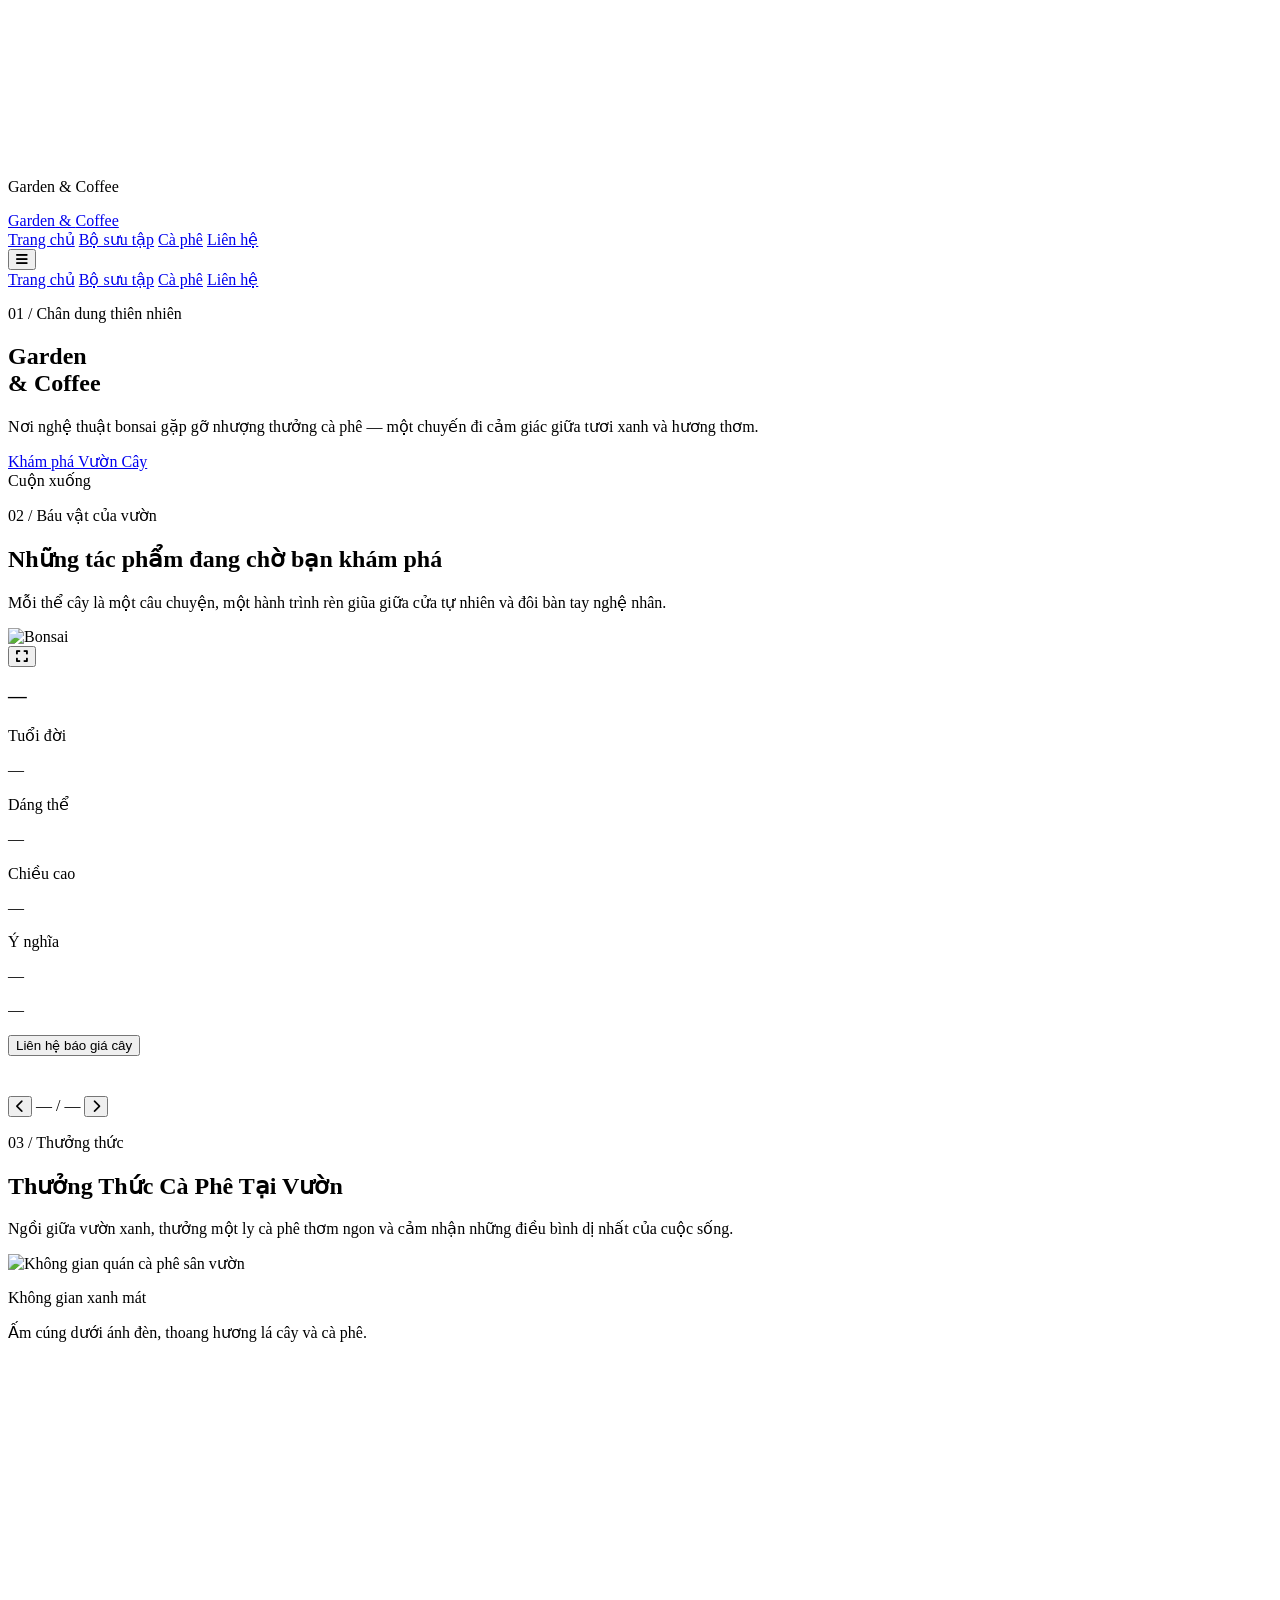
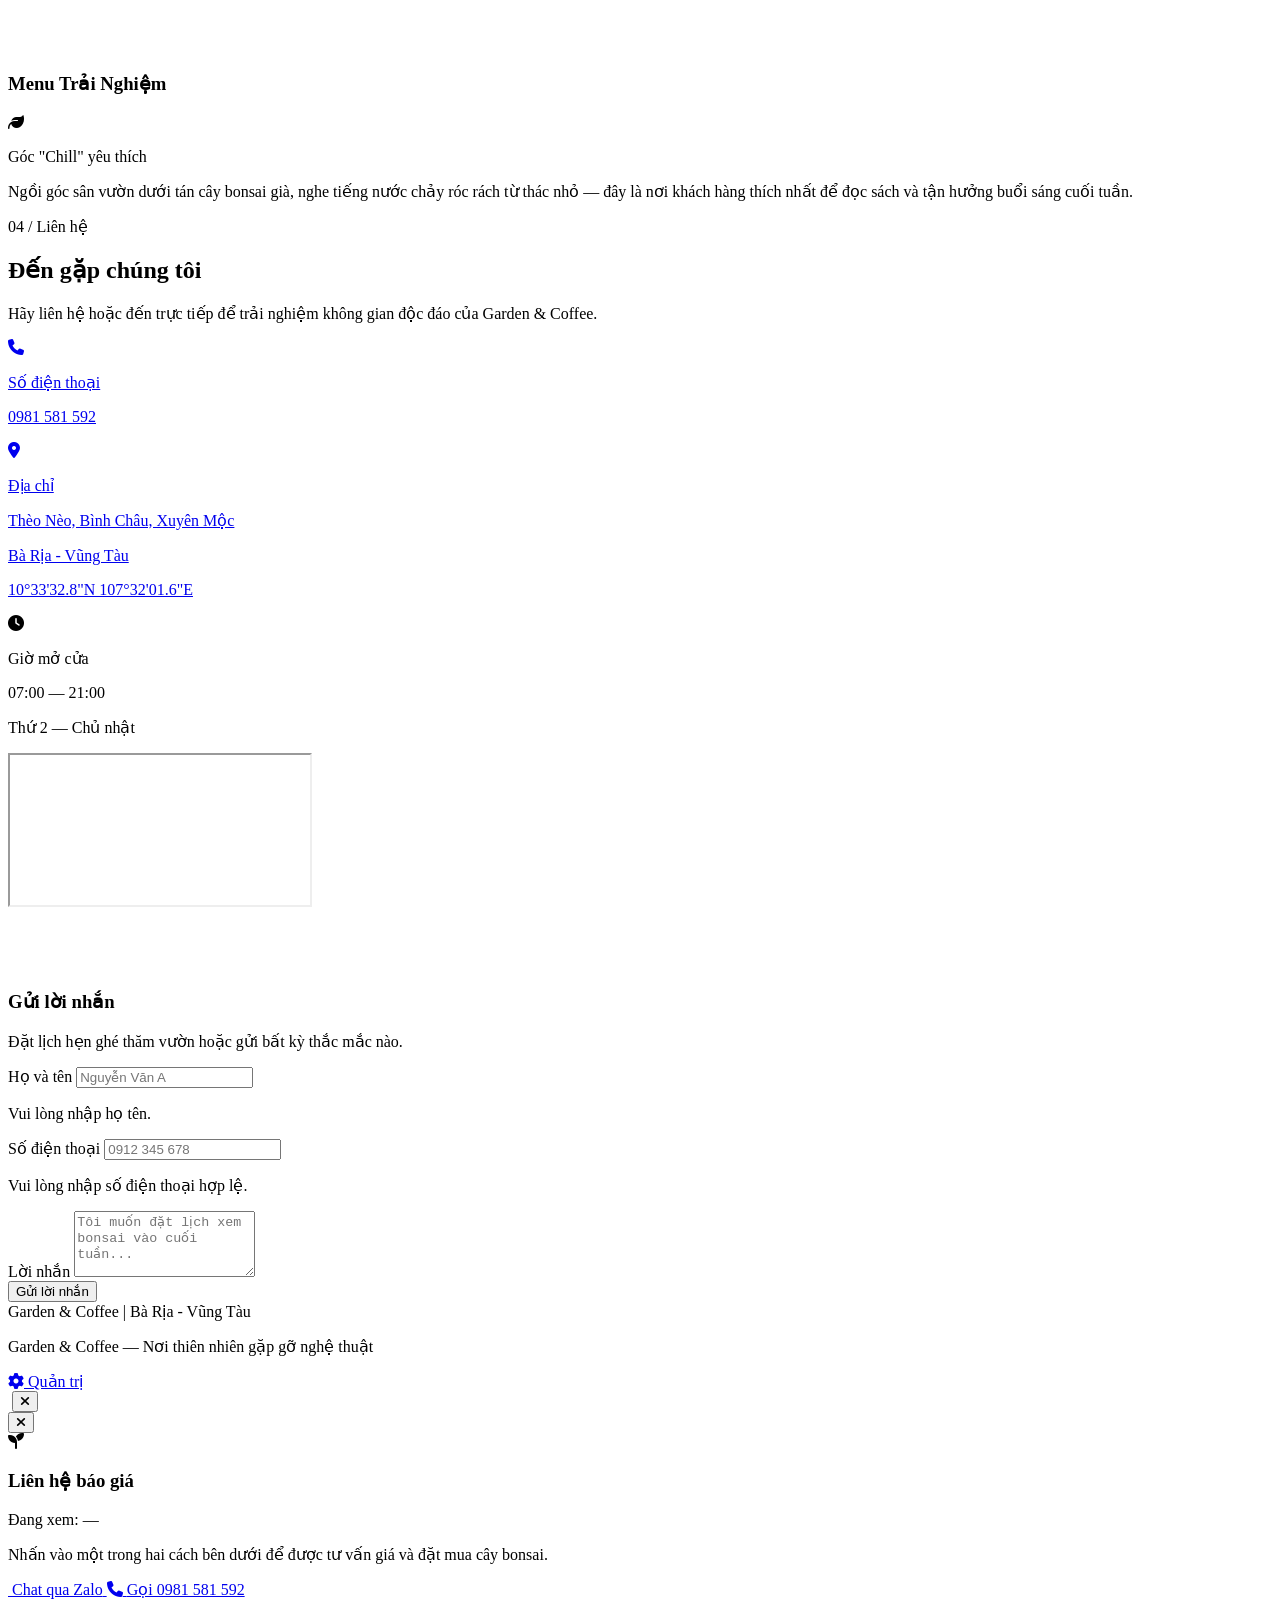
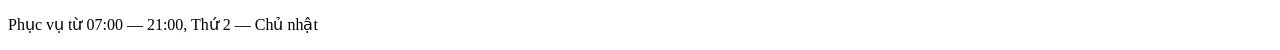
==== index.html @ 9607be50 "Add files via upload" ====
<!DOCTYPE html>
<html lang="vi">
<head>
  <meta charset="UTF-8">
  <meta name="viewport" content="width=device-width, initial-scale=1.0">
  <title>Garden & Coffee — Bonsai & Cafe</title>
  <link rel="icon" href="data:image/svg+xml,<svg xmlns='http://www.w3.org/2000/svg' viewBox='0 0 100 100'><text y='.9em' font-size='90'>⚙️</text></svg>">
  <script src="https://cdn.tailwindcss.com"></script>
  <script>
    tailwind.config = {
      theme: {
        extend: {
          colors: {
            'g-bg': '#0D1117', 'g-dark': '#0A0D14',
            'neon': '#4AF626', 'gold': '#C5A880', 'gold-b': '#FFD700',
          },
          fontFamily: {
            serif: ['Playfair Display', 'serif'],
            sans: ['DM Sans', 'sans-serif'],
          }
        }
      }
    }
  </script>
  <link href="https://fonts.googleapis.com/css2?family=Playfair+Display:ital,wght@0,400;0,700;0,900;1,400&family=DM+Sans:opsz,wght@9..40,300;9..40,400;9..40,500;9..40,700&display=swap" rel="stylesheet">
  <link rel="stylesheet" href="https://cdnjs.cloudflare.com/ajax/libs/font-awesome/6.5.1/css/all.min.css">
  <script src="https://cdnjs.cloudflare.com/ajax/libs/gsap/3.12.5/gsap.min.js"></script>
  <script src="https://cdnjs.cloudflare.com/ajax/libs/gsap/3.12.5/ScrollTrigger.min.js"></script>
  <svg style="position:absolute;width:0;height:0;pointer-events:none">
    <defs>
      <filter id="liquid-filter">
        <feTurbulence id="liquid-turb" type="fractalNoise" baseFrequency="0.015" numOctaves="3" result="noise" seed="2"/>
        <feDisplacementMap in="SourceGraphic" in2="noise" scale="0" id="liquid-displace"/>
      </filter>
    </defs>
  </svg>
  <link rel="stylesheet" href="css/style.css">
</head>
<body>

  <!-- Video Background -->
  <video id="bg-video" autoplay muted loop playsinline preload="auto">
    <source src="background.mp4" type="video/mp4">
  </video>

  <div id="loader">
    <div class="loader-ring"></div>
    <p class="text-gold font-serif text-lg tracking-wider">Garden & Coffee</p>
  </div>

  <!-- NAVIGATION -->
  <nav class="nav-blur fixed top-0 left-0 w-full z-50 bg-g-bg/70 border-b border-white/5" role="navigation" aria-label="Thanh điều hướng chính">
    <div class="max-w-7xl mx-auto px-6 h-16 flex items-center justify-between">
      <a href="#hero" class="font-serif text-xl font-bold tracking-wide">
        <span class="text-neon">Garden</span><span class="text-gold"> & </span><span class="text-white">Coffee</span>
      </a>
      <div class="hidden md:flex items-center gap-8 text-sm font-light tracking-wider uppercase">
        <a href="#hero" class="nav-link text-white/70 hover:text-neon transition-colors" data-section="0">Trang chủ</a>
        <a href="#collection" class="nav-link text-white/70 hover:text-neon transition-colors" data-section="1">Bộ sưu tập</a>
        <a href="#coffee" class="nav-link text-white/70 hover:text-neon transition-colors" data-section="2">Cà phê</a>
        <a href="#contact" class="nav-link text-white/70 hover:text-neon transition-colors" data-section="3">Liên hệ</a>
      </div>
      <button id="mobile-menu-btn" class="md:hidden text-white/70 hover:text-neon transition-colors" aria-label="Menu">
        <i class="fas fa-bars text-xl"></i>
      </button>
    </div>
    <div id="mobile-menu" class="hidden md:hidden border-t border-white/5 bg-g-bg/95 nav-blur">
      <div class="flex flex-col px-6 py-4 gap-4 text-sm uppercase tracking-wider">
        <a href="#hero" class="text-white/70 hover:text-neon transition-colors mobile-link" data-section="0">Trang chủ</a>
        <a href="#collection" class="text-white/70 hover:text-neon transition-colors mobile-link" data-section="1">Bộ sưu tập</a>
        <a href="#coffee" class="text-white/70 hover:text-neon transition-colors mobile-link" data-section="2">Cà phê</a>
        <a href="#contact" class="text-white/70 hover:text-neon transition-colors mobile-link" data-section="3">Liên hệ</a>
      </div>
    </div>
  </nav>

  <div class="section-wrapper">

    <!-- HERO -->
    <section id="hero" class="min-h-screen flex items-center relative" data-shape="0">
      <div class="max-w-7xl mx-auto px-6 w-full grid md:grid-cols-2 gap-8 items-center pt-20">
        <div>
          <p class="fade-up text-gold text-sm tracking-[0.3em] uppercase mb-4 font-light">01 / Chân dung thiên nhiên</p>
          <h1 id="hero-title" class="fade-up font-serif text-5xl md:text-7xl font-black leading-tight mb-6">
            Garden<br><span class="text-gold">&</span> Coffee
          </h1>
          <p id="hero-desc" class="fade-up text-white/60 text-lg md:text-xl font-light leading-relaxed mb-8 max-w-md">
            Nơi nghệ thuật bonsai gặp gỡ nhượng thưởng cà phê — một chuyến đi cảm giác giữa tươi xanh và hương thơm.
          </p>
          <a href="#collection" class="fade-up cta-glow inline-block bg-transparent border border-neon text-neon px-8 py-4 rounded-full font-medium tracking-wider text-sm hover:bg-neon hover:text-black transition-all duration-400">
            Khám phá Vườn Cây
          </a>
        </div>
        <div class="hidden md:flex items-center justify-center"><div class="w-80 h-80"></div></div>
      </div>
      <div class="absolute bottom-8 left-1/2 -translate-x-1/2 flex flex-col items-center gap-2 text-white/30 text-xs tracking-widest uppercase">
        <span>Cuộn xuống</span>
        <div class="w-px h-8 bg-gradient-to-b from-white/30 to-transparent animate-pulse"></div>
      </div>
    </section>

        <!-- COLLECTION -->
    <section id="collection" class="py-20 relative" data-shape="1">
      <div class="max-w-7xl mx-auto px-6">
        <div class="mb-10">
          <p class="fade-up text-gold text-sm tracking-[0.3em] uppercase mb-2 font-light">02 / Báu vật của vườn</p>
          <h2 class="fade-up font-serif text-3xl md:text-4xl font-bold mb-2">Những tác phẩm đang chờ bạn khám phá</h2>
          <p class="fade-up text-white/40 text-base font-light max-w-xl">Mỗi thể cây là một câu chuyện, một hành trình rèn giũa giữa cửa tự nhiên và đôi bàn tay nghệ nhân.</p>
        </div>

        <div class="collection-split flex gap-6" style="height:clamp(340px,52vh,520px);">
          <div class="w-2/3 relative rounded-2xl overflow-hidden bg-white/5">
            <img id="main-bonsai-img" src="" alt="Bonsai" class="w-full h-full object-contain transition-all duration-500" loading="lazy">
            <div class="absolute top-3 right-3 flex gap-2">
              <button id="btn-lightbox" class="w-9 h-9 rounded-full bg-black/50 nav-blur flex items-center justify-center text-white/60 hover:text-neon transition-colors text-sm" aria-label="Phóng to"><i class="fas fa-expand"></i></button>
            </div>
            <div class="absolute inset-0 bg-gradient-to-t from-g-bg/80 via-transparent to-transparent pointer-events-none"></div>
          </div>
          <div id="bonsai-info" class="w-1/3 flex flex-col justify-center">
            <h3 id="bonsai-name" class="font-serif text-2xl md:text-3xl font-bold mb-4 leading-tight">—</h3>
            <div class="grid grid-cols-2 gap-2.5 mb-4">
              <div class="bg-white/5 rounded-lg p-3 border border-white/5">
                <p class="text-gold text-[10px] uppercase tracking-wider mb-0.5">Tuổi đời</p>
                <p id="bonsai-age" class="text-white text-sm font-medium">—</p>
              </div>
              <div class="bg-white/5 rounded-lg p-3 border border-white/5">
                <p class="text-gold text-[10px] uppercase tracking-wider mb-0.5">Dáng thể</p>
                <p id="bonsai-style" class="text-white text-sm font-medium">—</p>
              </div>
              <div class="bg-white/5 rounded-lg p-3 border border-white/5">
                <p class="text-gold text-[10px] uppercase tracking-wider mb-0.5">Chiều cao</p>
                <p id="bonsai-height" class="text-white text-sm font-medium">—</p>
              </div>
              <div class="bg-white/5 rounded-lg p-3 border border-white/5">
                <p class="text-gold text-[10px] uppercase tracking-wider mb-0.5">Ý nghĩa</p>
                <p id="bonsai-meaning" class="text-white text-sm font-medium">—</p>
              </div>
            </div>
            <p id="bonsai-desc" class="text-white/40 text-sm font-light leading-relaxed mb-5 line-clamp-3" style="display:-webkit-box;-webkit-line-clamp:3;-webkit-box-orient:vertical;overflow:hidden;">—</p>
            <button id="btn-ask-price" class="cta-glow bg-transparent border border-neon text-neon px-5 py-3 rounded-full font-medium tracking-wider text-xs hover:bg-neon hover:text-black transition-all duration-400">Liên hệ báo giá cây</button>
          </div>
        </div>

        <div class="mt-5 flex items-center gap-4">
          <div class="flex items-center gap-3 overflow-x-auto flex-1 pb-1" id="thumbnail-bar"></div>
          <div class="flex items-center gap-4 flex-shrink-0">
            <button id="prev-slide" class="w-8 h-8 rounded-full border border-white/10 flex items-center justify-center text-white/40 hover:text-neon hover:border-neon transition-all text-xs" aria-label="Trước"><i class="fas fa-chevron-left"></i></button>
            <span id="slide-counter" class="text-white/30 text-xs tracking-widest font-light min-w-[52px] text-center">— / —</span>
            <button id="next-slide" class="w-8 h-8 rounded-full border border-white/10 flex items-center justify-center text-white/40 hover:text-neon hover:border-neon transition-all text-xs" aria-label="Sau"><i class="fas fa-chevron-right"></i></button>
          </div>
        </div>
      </div>
    </section>

    <!-- COFFEE -->
    <section id="coffee" class="min-h-screen py-24 relative" data-shape="2">
      <div class="max-w-7xl mx-auto px-6">
        <div class="mb-16">
          <p class="fade-up text-gold text-sm tracking-[0.3em] uppercase mb-3 font-light">03 / Thưởng thức</p>
          <h2 class="fade-up font-serif text-4xl md:text-5xl font-bold mb-4">Thưởng Thức Cà Phê Tại Vườn</h2>
          <p class="fade-up text-white/50 text-lg font-light max-w-2xl">Ngồi giữa vườn xanh, thưởng một ly cà phê thơm ngon và cảm nhận những điều bình dị nhất của cuộc sống.</p>
        </div>
        <div class="grid md:grid-cols-2 gap-8">
          <div class="fade-up relative rounded-2xl overflow-hidden" style="min-height:400px;">
            <img src="./img/cf.jpg" alt="Không gian quán cà phê sân vườn" class="w-full h-full object-cover" loading="lazy">
            <div class="absolute inset-0 bg-gradient-to-tr from-g-bg/60 to-transparent"></div>
            <div class="absolute bottom-6 left-6 right-6">
              <p class="font-serif text-2xl font-bold mb-2">Không gian xanh mát</p>
              <p class="text-white/60 text-sm font-light">Ấm cúng dưới ánh đèn, thoang hương lá cây và cà phê.</p>
            </div>
          </div>
          <div class="flex flex-col gap-6">
            <div class="fade-up">
              <h3 class="font-serif text-2xl font-bold mb-4 text-gold">Menu Trải Nghiệm</h3>
              <div id="coffee-menu" class="flex flex-col gap-3"></div>
            </div>
            <div class="fade-up bg-white/5 rounded-2xl p-6 border border-white/5 mt-auto">
              <div class="flex items-start gap-4">
                <div class="w-10 h-10 rounded-full bg-neon/10 flex items-center justify-center flex-shrink-0 mt-1"><i class="fas fa-leaf text-neon text-sm"></i></div>
                <div>
                  <p class="font-medium mb-1">Góc "Chill" yêu thích</p>
                  <p class="text-white/50 text-sm font-light leading-relaxed">Ngồi góc sân vườn dưới tán cây bonsai già, nghe tiếng nước chảy róc rách từ thác nhỏ — đây là nơi khách hàng thích nhất để đọc sách và tận hưởng buổi sáng cuối tuần.</p>
                </div>
              </div>
            </div>
          </div>
        </div>
      </div>
    </section>

    <!-- CONTACT -->
    <section id="contact" class="min-h-screen py-24 relative" data-shape="3">
      <div class="max-w-7xl mx-auto px-6">
        <div class="mb-16">
          <p class="fade-up text-gold text-sm tracking-[0.3em] uppercase mb-3 font-light">04 / Liên hệ</p>
          <h2 class="fade-up font-serif text-4xl md:text-5xl font-bold mb-4">Đến gặp chúng tôi</h2>
          <p class="fade-up text-white/50 text-lg font-light max-w-2xl">Hãy liên hệ hoặc đến trực tiếp để trải nghiệm không gian độc đáo của Garden & Coffee.</p>
        </div>
        <div class="grid md:grid-cols-2 gap-8">
          <div class="fade-up flex flex-col gap-6">
            <a href="tel:0981581592" class="flex items-center gap-4 bg-white/5 rounded-2xl p-6 border border-white/5 hover:border-neon/30 transition-colors group">
              <div class="w-14 h-14 rounded-full bg-neon/10 flex items-center justify-center flex-shrink-0 group-hover:bg-neon/20 transition-colors"><i class="fas fa-phone text-neon"></i></div>
              <div><p class="text-white/50 text-sm mb-1">Số điện thoại</p><p class="text-white text-xl font-medium">0981 581 592</p></div>
            </a>
            <a href="https://maps.google.com/?q=10.5591,107.5338" target="_blank" rel="noopener noreferrer" class="flex items-start gap-4 bg-white/5 rounded-2xl p-6 border border-white/5 hover:border-gold/30 transition-colors group">
              <div class="w-14 h-14 rounded-full bg-gold/10 flex items-center justify-center flex-shrink-0 group-hover:bg-gold/20 transition-colors"><i class="fas fa-map-marker-alt text-gold"></i></div>
              <div>
                <p class="text-white/50 text-sm mb-1">Địa chỉ</p>
                <p class="text-white text-lg font-medium">Thèo Nèo, Bình Châu, Xuyên Mộc</p>
                <p class="text-white/50 text-sm">Bà Rịa - Vũng Tàu</p>
                <p class="text-white/25 text-xs mt-1">10°33'32.8"N 107°32'01.6"E</p>
              </div>
            </a>
            <div class="flex items-center gap-4 bg-white/5 rounded-2xl p-6 border border-white/5">
              <div class="w-14 h-14 rounded-full bg-gold-b/10 flex items-center justify-center flex-shrink-0"><i class="fas fa-clock text-gold-b"></i></div>
              <div><p class="text-white/50 text-sm mb-1">Giờ mở cửa</p><p class="text-white text-lg font-medium">07:00 — 21:00</p><p class="text-white/50 text-sm">Thứ 2 — Chủ nhật</p></div>
            </div>
            <div class="rounded-2xl overflow-hidden border border-white/5 mt-2" style="height:220px;">
              <iframe
                src="https://maps.google.com/maps?q=10.5591,107.5338&t=&z=15&ie=UTF8&iwloc=&output=embed"
                class="w-full h-full map-dark border-0"
                allowfullscreen loading="lazy"
                title="Bản đồ Garden & Coffee">
              </iframe>
            </div>
          </div>
          <div class="fade-up">
            <form id="contact-form" class="bg-white/5 rounded-2xl p-8 border border-white/5 flex flex-col gap-5" novalidate>
              <h3 class="font-serif text-2xl font-bold mb-2">Gửi lời nhắn</h3>
              <p class="text-white/50 text-sm font-light mb-4">Đặt lịch hẹn ghé thăm vườn hoặc gửi bất kỳ thắc mắc nào.</p>
              <div>
                <label for="c-name" class="text-white/50 text-sm mb-2 block">Họ và tên</label>
                <input id="c-name" type="text" required placeholder="Nguyễn Văn A" class="w-full bg-black/30 border border-white/10 rounded-xl px-4 py-3 text-white placeholder-white/20 outline-none focus:border-gold transition-colors">
                <p class="text-red-400 text-xs mt-1 hidden" data-error="c-name">Vui lòng nhập họ tên.</p>
              </div>
              <div>
                <label for="c-phone" class="text-white/50 text-sm mb-2 block">Số điện thoại</label>
                <input id="c-phone" type="tel" required placeholder="0912 345 678" class="w-full bg-black/30 border border-white/10 rounded-xl px-4 py-3 text-white placeholder-white/20 outline-none focus:border-gold transition-colors">
                <p class="text-red-400 text-xs mt-1 hidden" data-error="c-phone">Vui lòng nhập số điện thoại hợp lệ.</p>
              </div>
              <div>
                <label for="c-msg" class="text-white/50 text-sm mb-2 block">Lời nhắn</label>
                <textarea id="c-msg" rows="4" placeholder="Tôi muốn đặt lịch xem bonsai vào cuối tuần..." class="w-full bg-black/30 border border-white/10 rounded-xl px-4 py-3 text-white placeholder-white/20 outline-none focus:border-gold transition-colors resize-none"></textarea>
              </div>
              <button type="submit" class="cta-glow w-full bg-neon text-black py-4 rounded-full font-bold tracking-wider text-sm hover:bg-neon/90 transition-all mt-2">Gửi lời nhắn</button>
            </form>
          </div>
        </div>
      </div>
    </section>

    <!-- FOOTER -->
    <footer class="border-t border-white/5 py-12">
      <div class="max-w-7xl mx-auto px-6 flex flex-col md:flex-row items-center justify-between gap-6">
        <div class="flex items-center gap-3">
          <span class="font-serif text-lg font-bold"><span class="text-neon">Garden</span><span class="text-gold"> & </span>Coffee</span>
          <span class="text-white/20 text-sm">|</span>
          <span class="text-white/30 text-sm font-light">Bà Rịa - Vũng Tàu</span>
        </div>
        <p class="text-white/20 text-xs text-center">Garden & Coffee — Nơi thiên nhiên gặp gỡ nghệ thuật</p>
        <a href="admin.html" class="text-white/15 hover:text-white/40 transition-colors text-xs flex items-center gap-1"><i class="fas fa-cog"></i> <span>Quản trị</span></a>
      </div>
    </footer>
  </div>

  <!-- LIGHTBOX -->
  <div id="lightbox" class="fixed inset-0 z-[100] bg-black/95 hidden items-center justify-center cursor-zoom-out" role="dialog" aria-label="Xem ảnh lớn">
    <img id="lightbox-img" src="" alt="" class="max-w-[90vw] max-h-[90vh] object-contain rounded-lg">
    <button class="absolute top-6 right-6 text-white/50 hover:text-white text-2xl" aria-label="Đóng"><i class="fas fa-times"></i></button>
  </div>

  <!-- MODAL BÁO GIÁ -->
  <div id="price-modal" class="fixed inset-0 z-[100] bg-black/80 hidden items-center justify-center" role="dialog" aria-label="Liên hệ báo giá">
    <div class="bg-g-dark border border-white/10 rounded-2xl p-8 max-w-md w-[90%] relative">
      <button id="close-price-modal" class="absolute top-4 right-4 w-9 h-9 rounded-full bg-white/5 flex items-center justify-center text-white/40 hover:text-white transition-colors" aria-label="Đóng">
        <i class="fas fa-times text-sm"></i>
      </button>
      <div class="text-center mb-6">
        <div class="w-14 h-14 rounded-full bg-neon/10 flex items-center justify-center mx-auto mb-4">
          <i class="fas fa-seedling text-neon text-xl"></i>
        </div>
        <h3 class="font-serif text-xl font-bold mb-2">Liên hệ báo giá</h3>
        <p class="text-white/40 text-sm">Đang xem: <span id="modal-bonsai-name" class="text-gold font-medium">—</span></p>
      </div>
      <p class="text-white/50 text-sm text-center mb-6 leading-relaxed">Nhấn vào một trong hai cách bên dưới để được tư vấn giá và đặt mua cây bonsai.</p>
      <div class="flex flex-col gap-3">
        <a href="https://zalo.me/0981581592" target="_blank" rel="noopener noreferrer" class="flex items-center justify-center gap-3 bg-[#0068FF] hover:bg-[#0058DD] text-white py-4 rounded-xl font-medium text-sm transition-colors">
          <i class="fab fa-zalo text-lg"></i>
          <span>Chat qua Zalo</span>
        </a>
        <a href="tel:0981581592" class="flex items-center justify-center gap-3 bg-neon hover:bg-neon/90 text-black py-4 rounded-xl font-bold text-sm transition-colors">
          <i class="fas fa-phone"></i>
          <span>Gọi 0981 581 592</span>
        </a>
      </div>
      <p class="text-white/20 text-xs text-center mt-5">Phục vụ từ 07:00 — 21:00, Thứ 2 — Chủ nhật</p>
    </div>
  </div>

  <script src="js/data.js"></script>
  <script src="js/app.js"></script>
  <script src="js/video-bg.js"></script>
</body>
</html>
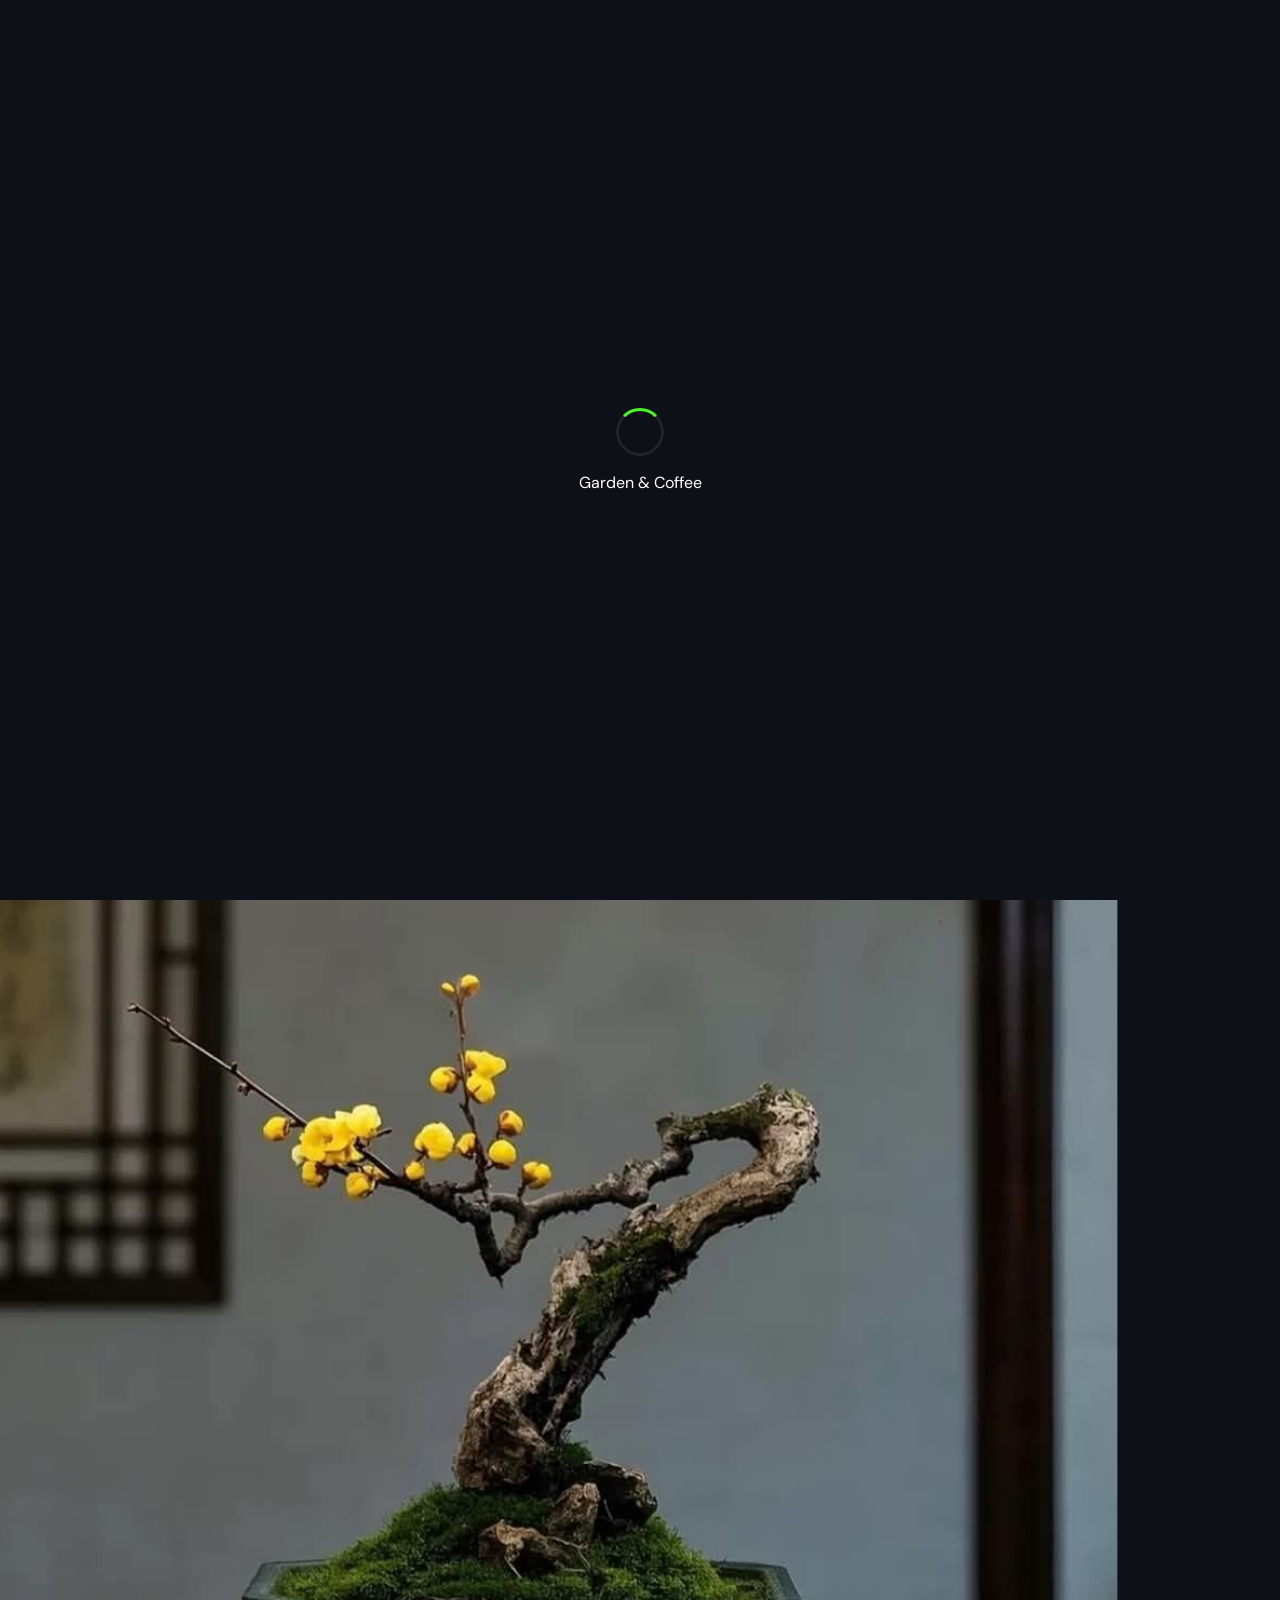
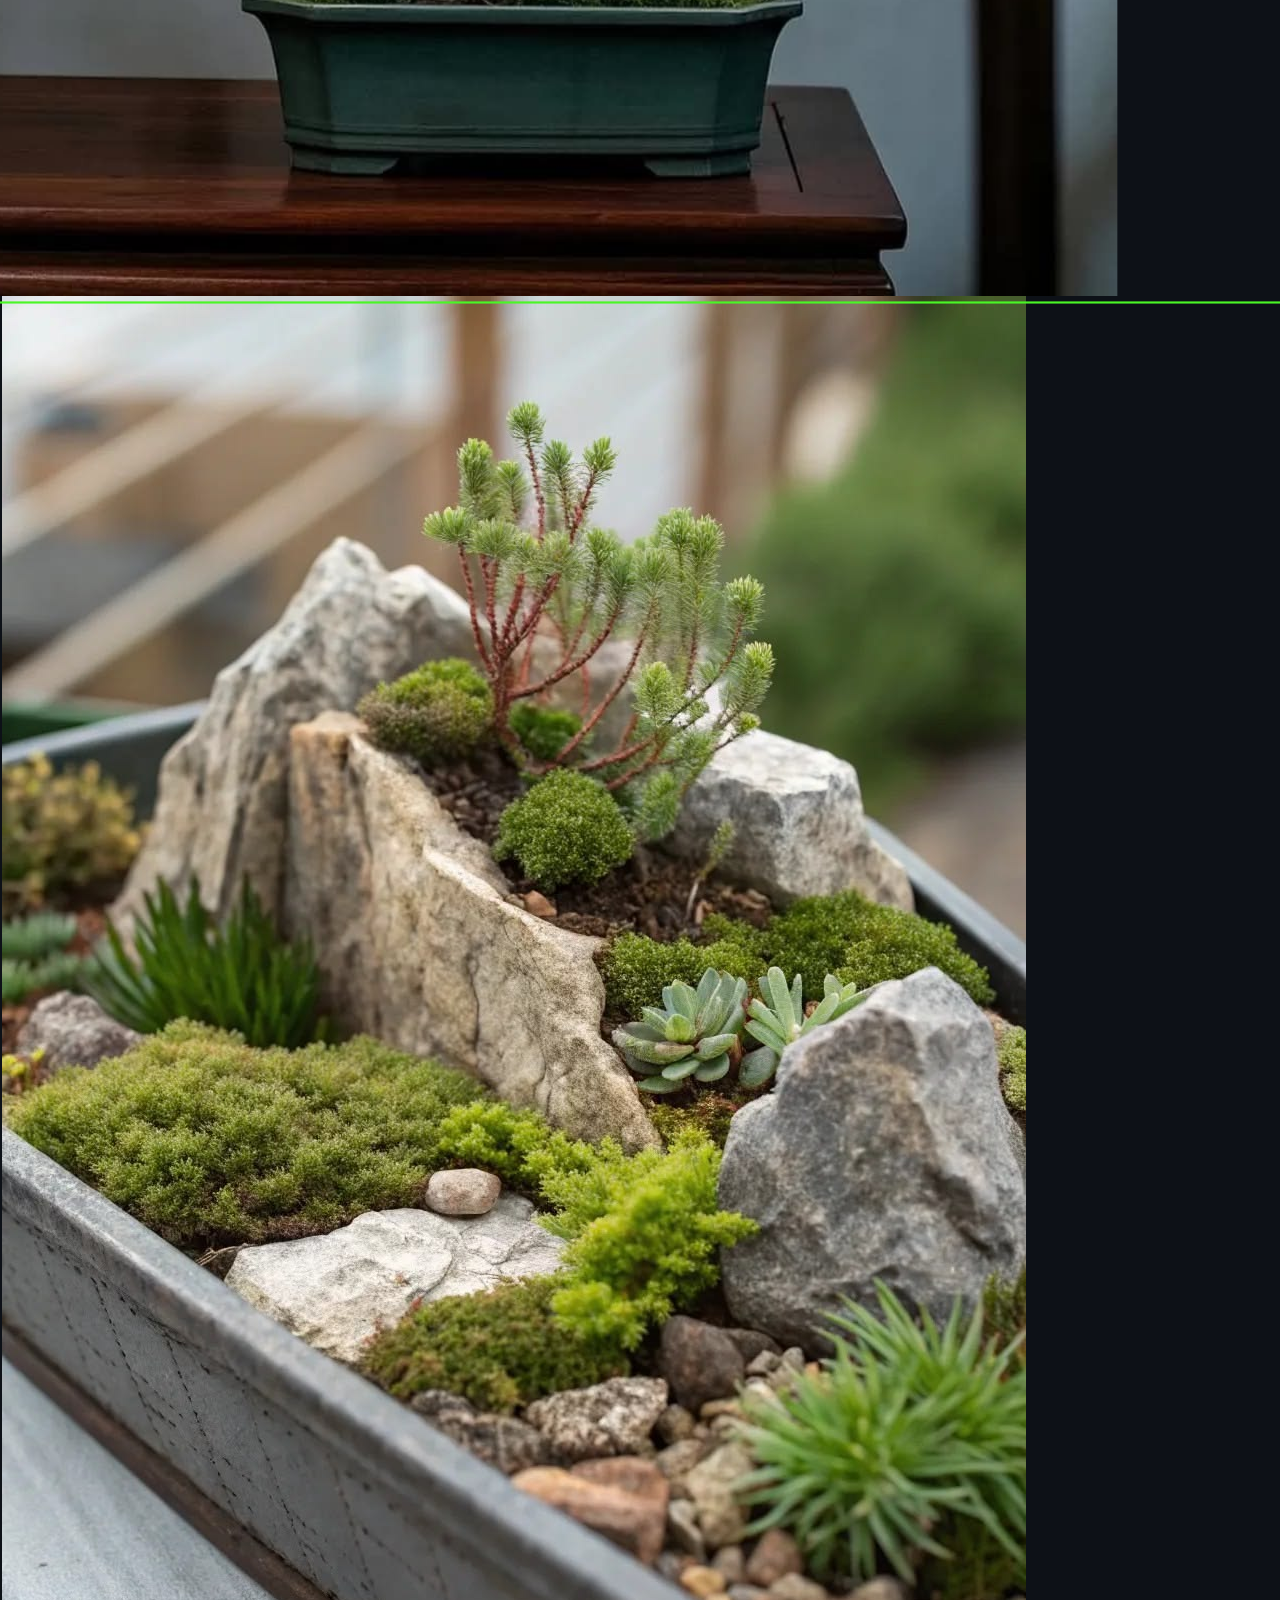
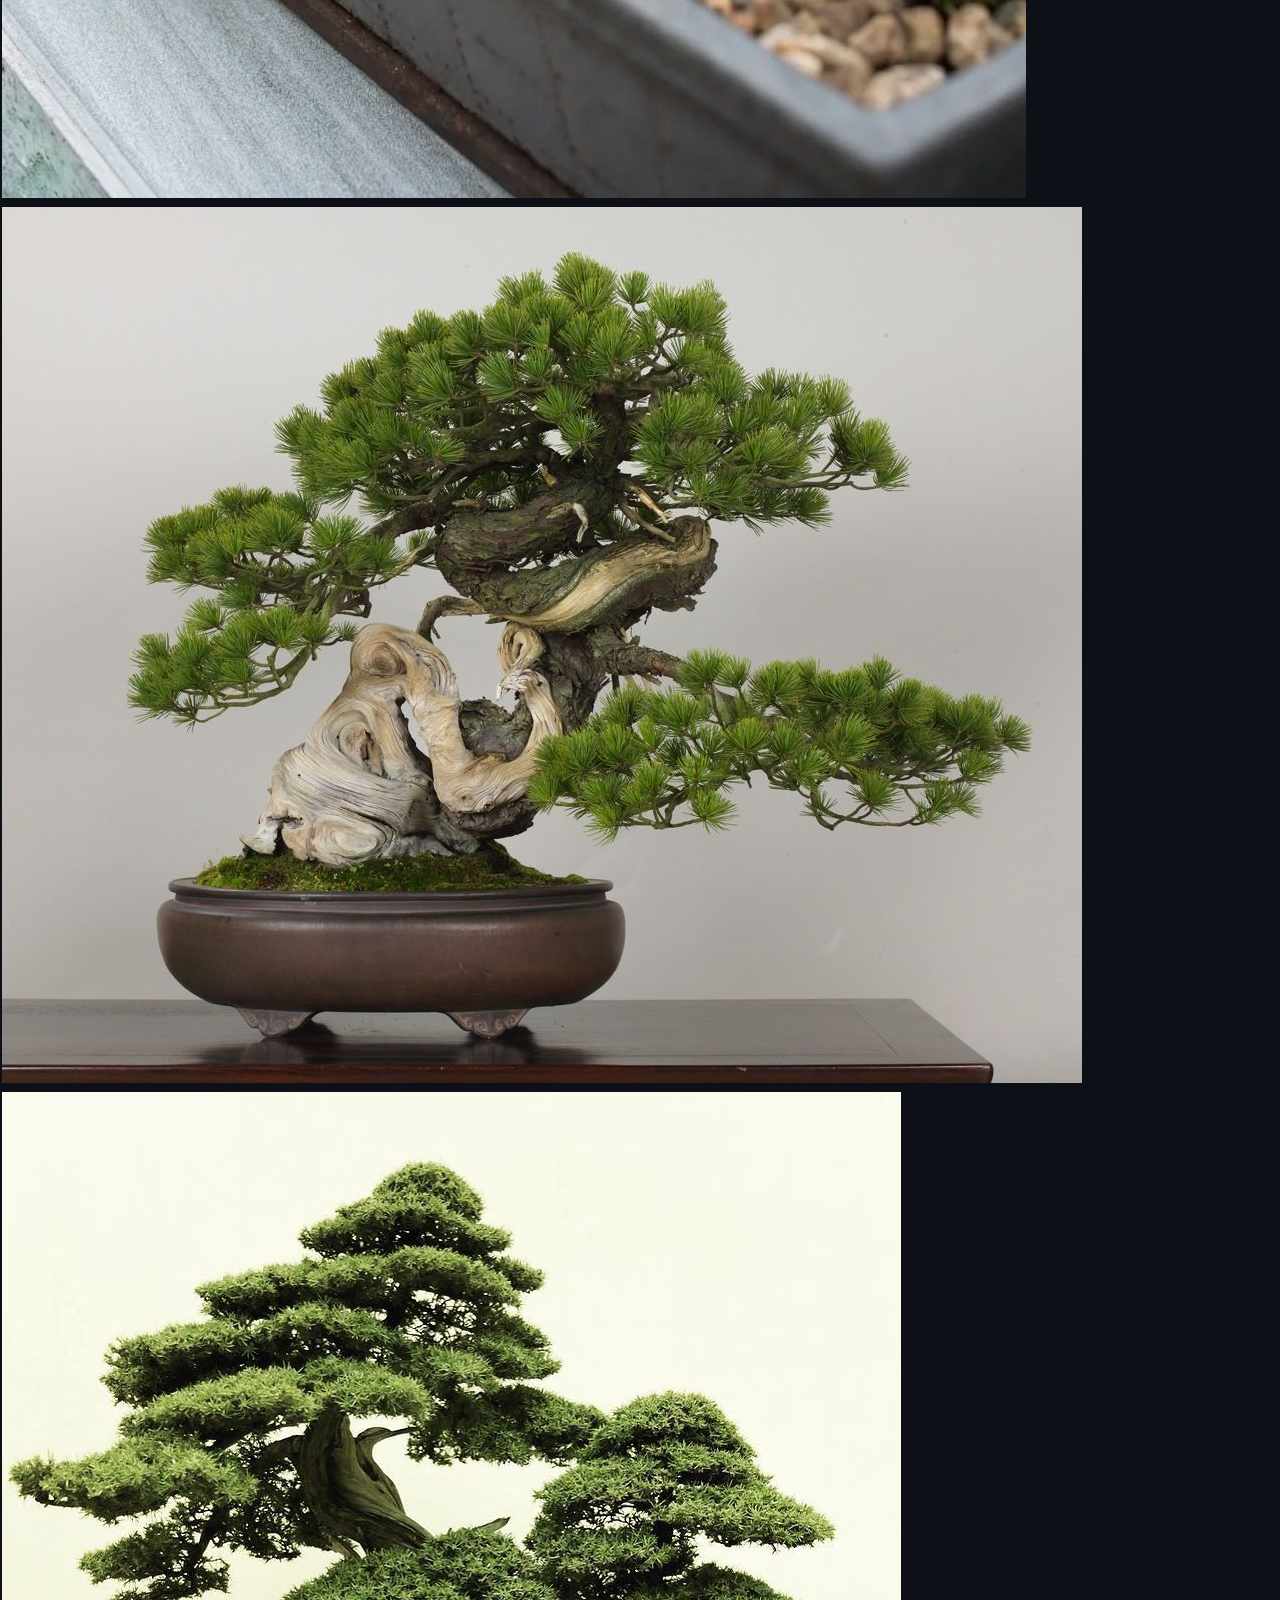
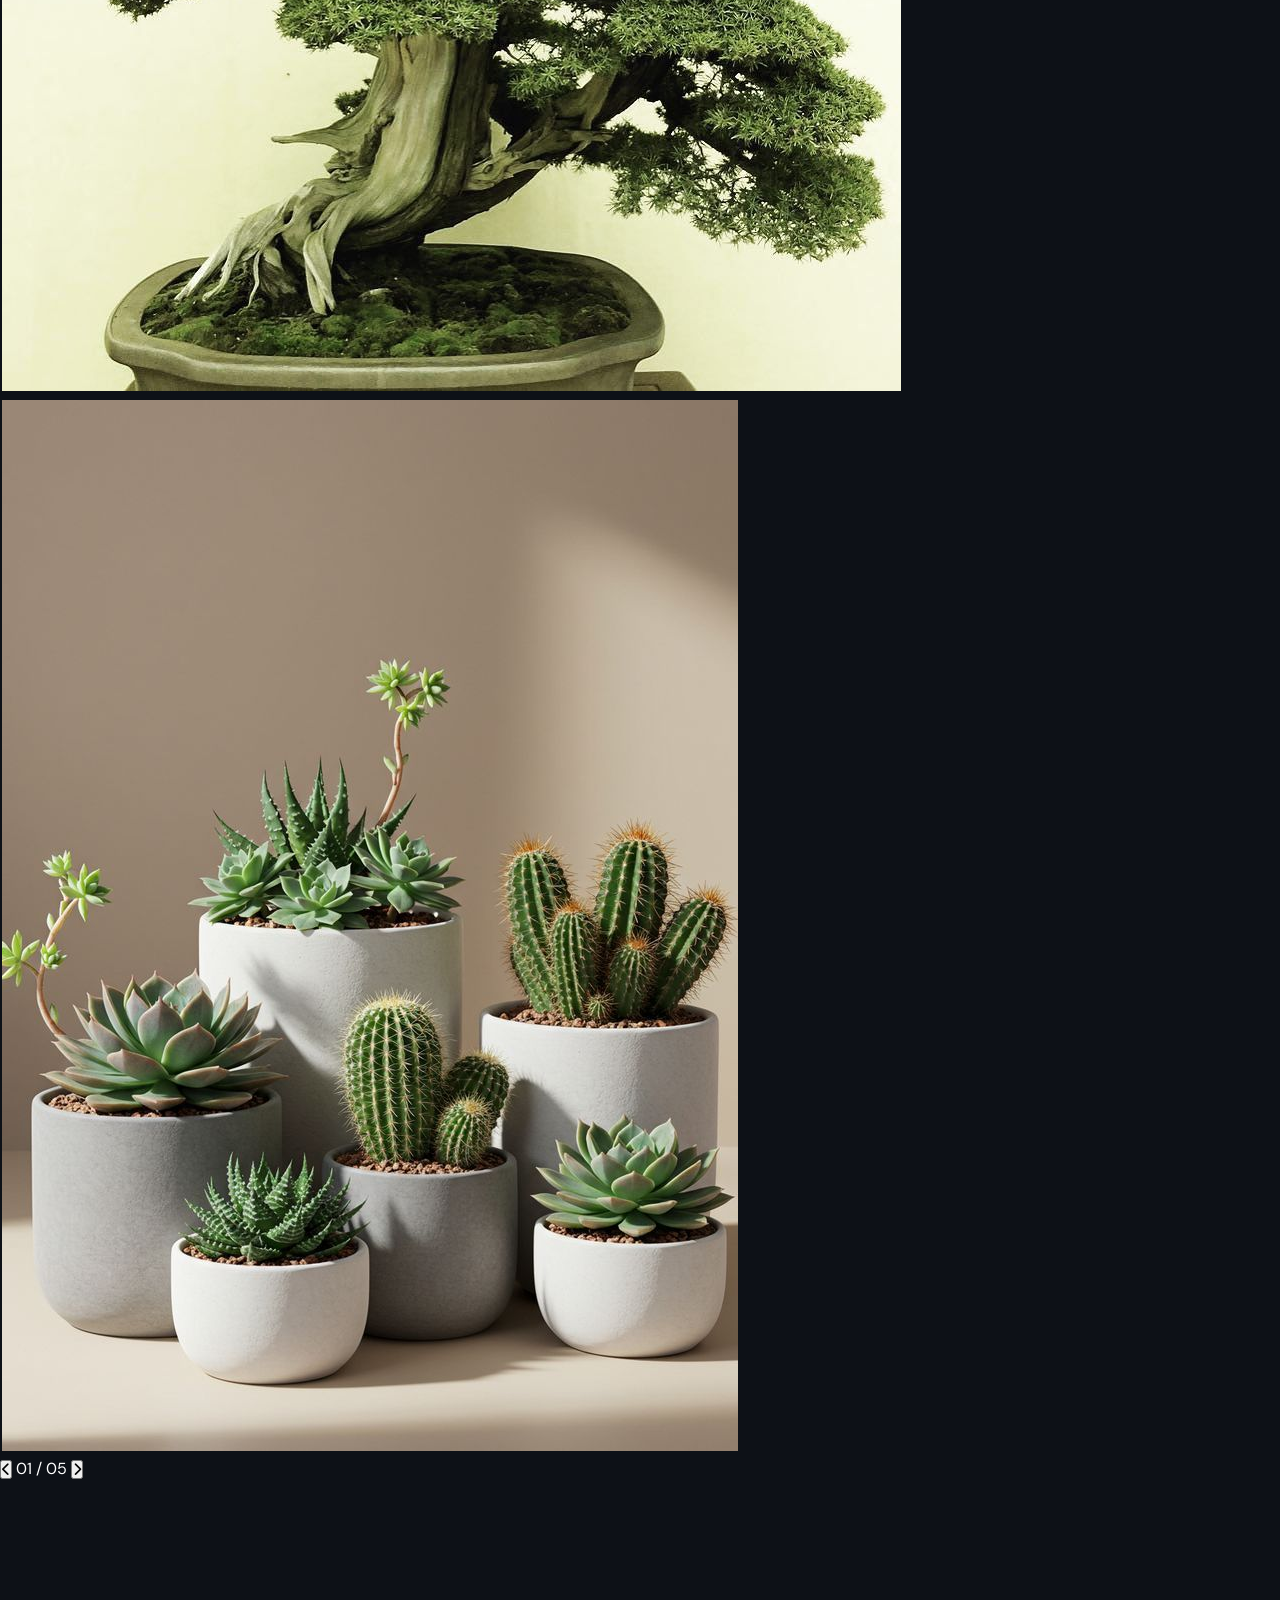
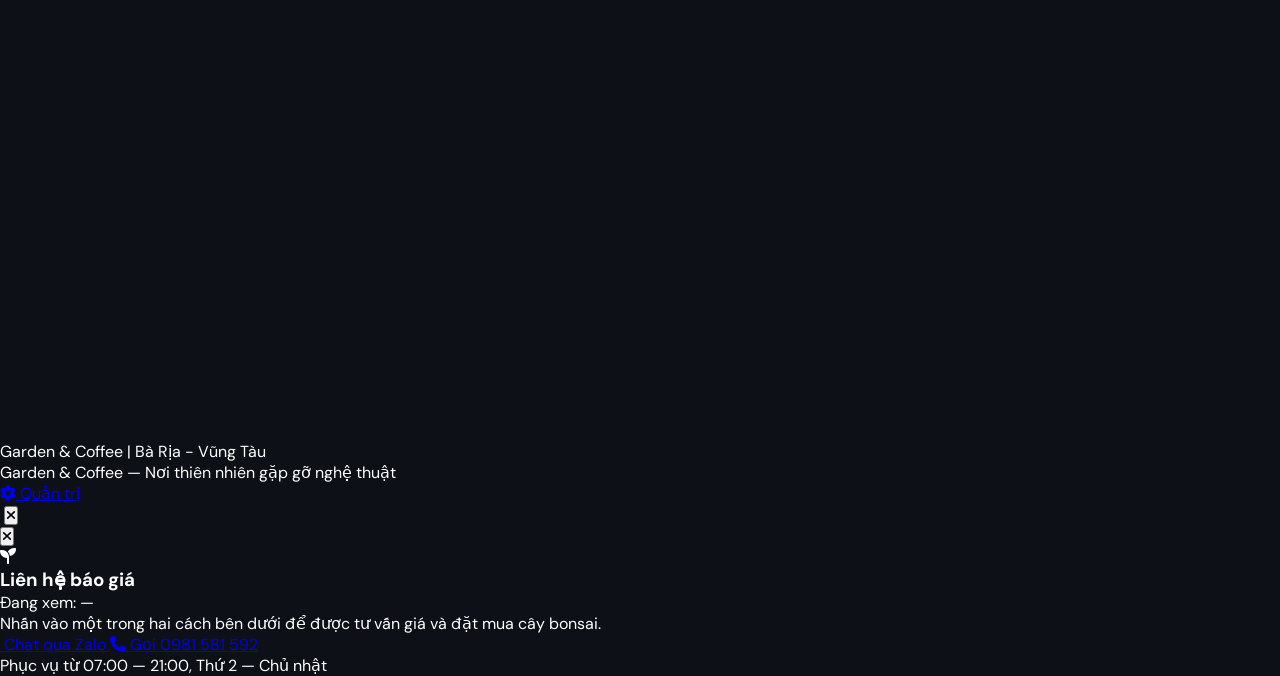
==== commit 7afe55a1: "Change greeting from 'Hello World' to 'Goodbye World'" ====
--- a/index.html
+++ b/index.html
@@ -110,7 +110,7 @@
 
         <div class="collection-split flex gap-6" style="height:clamp(340px,52vh,520px);">
           <div class="w-2/3 relative rounded-2xl overflow-hidden bg-white/5">
-            <img id="main-bonsai-img" src="" alt="Bonsai" class="w-full h-full object-contain transition-all duration-500" loading="lazy">
+            <img id="main-bonsai-img" src="" alt="Bonsai" class="w-full h-full object-cover transition-all duration-500" loading="lazy">
             <div class="absolute top-3 right-3 flex gap-2">
               <button id="btn-lightbox" class="w-9 h-9 rounded-full bg-black/50 nav-blur flex items-center justify-center text-white/60 hover:text-neon transition-colors text-sm" aria-label="Phóng to"><i class="fas fa-expand"></i></button>
             </div>
@@ -301,4 +301,4 @@
   <script src="js/app.js"></script>
   <script src="js/video-bg.js"></script>
 </body>
-</html>+</html>
--- a/css/style.css
+++ b/css/style.css
@@ -0,0 +1,106 @@
+:root {
+  --bg: #0D1117; --fg: #FFFFFF; --muted: #8B949E;
+  --accent: #C5A880; --neon: #4AF626; --gold-b: #FFD700;
+  --card: rgba(255,255,255,0.04); --border: rgba(255,255,255,0.08);
+}
+*, *::before, *::after { margin: 0; padding: 0; box-sizing: border-box; }
+html { scroll-behavior: smooth; }
+body {
+  background: var(--bg); color: var(--fg);
+  font-family: 'DM Sans', sans-serif; overflow-x: hidden;
+}
+::selection { background: var(--neon); color: #000; }
+::-webkit-scrollbar { width: 6px; }
+::-webkit-scrollbar-track { background: var(--bg); }
+::-webkit-scrollbar-thumb { background: var(--accent); border-radius: 3px; }
+
+#bg-canvas {
+  position: fixed; top: 0; left: 0;
+  width: 100%; height: 100%;
+  z-index: 0; pointer-events: none;
+}
+
+.section-wrapper { position: relative; z-index: 1; }
+
+#loader {
+  position: fixed; inset: 0; z-index: 9999;
+  background: var(--bg);
+  display: flex; align-items: center; justify-content: center;
+  flex-direction: column; gap: 16px;
+  transition: opacity 0.8s ease, visibility 0.8s ease;
+}
+#loader.hidden { opacity: 0; visibility: hidden; pointer-events: none; }
+.loader-ring {
+  width: 48px; height: 48px;
+  border: 3px solid var(--border);
+  border-top-color: var(--neon);
+  border-radius: 50%;
+  animation: spin 0.8s linear infinite;
+}
+@keyframes spin { to { transform: rotate(360deg); } }
+
+.nav-blur {
+  backdrop-filter: blur(20px);
+  -webkit-backdrop-filter: blur(20px);
+}
+
+.cta-glow {
+  position: relative; overflow: hidden;
+  transition: all 0.4s ease;
+}
+.cta-glow::before {
+  content: ''; position: absolute; inset: -2px;
+  border-radius: inherit;
+  background: linear-gradient(135deg, var(--neon), var(--gold-b));
+  opacity: 0; transition: opacity 0.4s; z-index: -1;
+}
+.cta-glow:hover::before { opacity: 1; }
+.cta-glow:hover { box-shadow: 0 0 30px rgba(74,246,38,0.3); }
+
+.thumb-item {
+  transition: all 0.3s ease;
+  border: 2px solid transparent; cursor: pointer;
+}
+.thumb-item.active, .thumb-item:hover {
+  border-color: var(--neon); transform: scale(1.08);
+}
+
+.toast-enter { transform: translateY(0) !important; opacity: 1 !important; }
+
+.admin-panel {
+  transform: translateX(100%);
+  transition: transform 0.4s cubic-bezier(0.4,0,0.2,1);
+}
+.admin-panel.open { transform: translateX(0); }
+
+.rte-btn {
+  padding: 4px 10px; border: 1px solid var(--border);
+  border-radius: 4px; background: var(--card); color: var(--fg);
+  cursor: pointer; font-size: 13px; transition: background 0.2s;
+}
+.rte-btn:hover { background: rgba(255,255,255,0.1); }
+.rte-area {
+  min-height: 120px; padding: 12px;
+  border: 1px solid var(--border); border-radius: 8px;
+  background: rgba(0,0,0,0.3); color: var(--fg);
+  outline: none; line-height: 1.6;
+}
+.rte-area:focus { border-color: var(--accent); }
+
+.fade-up { opacity: 0; transform: translateY(40px); }
+
+.map-dark {
+  filter: invert(92%) hue-rotate(180deg) brightness(0.85) contrast(0.9);
+}
+
+@media (max-width: 768px) {
+  .collection-split { flex-direction: column !important; }
+  .collection-split > div { width: 100% !important; }
+}
+
+@media (prefers-reduced-motion: reduce) {
+  *, *::before, *::after {
+    animation-duration: 0.01ms !important;
+    transition-duration: 0.01ms !important;
+  }
+}
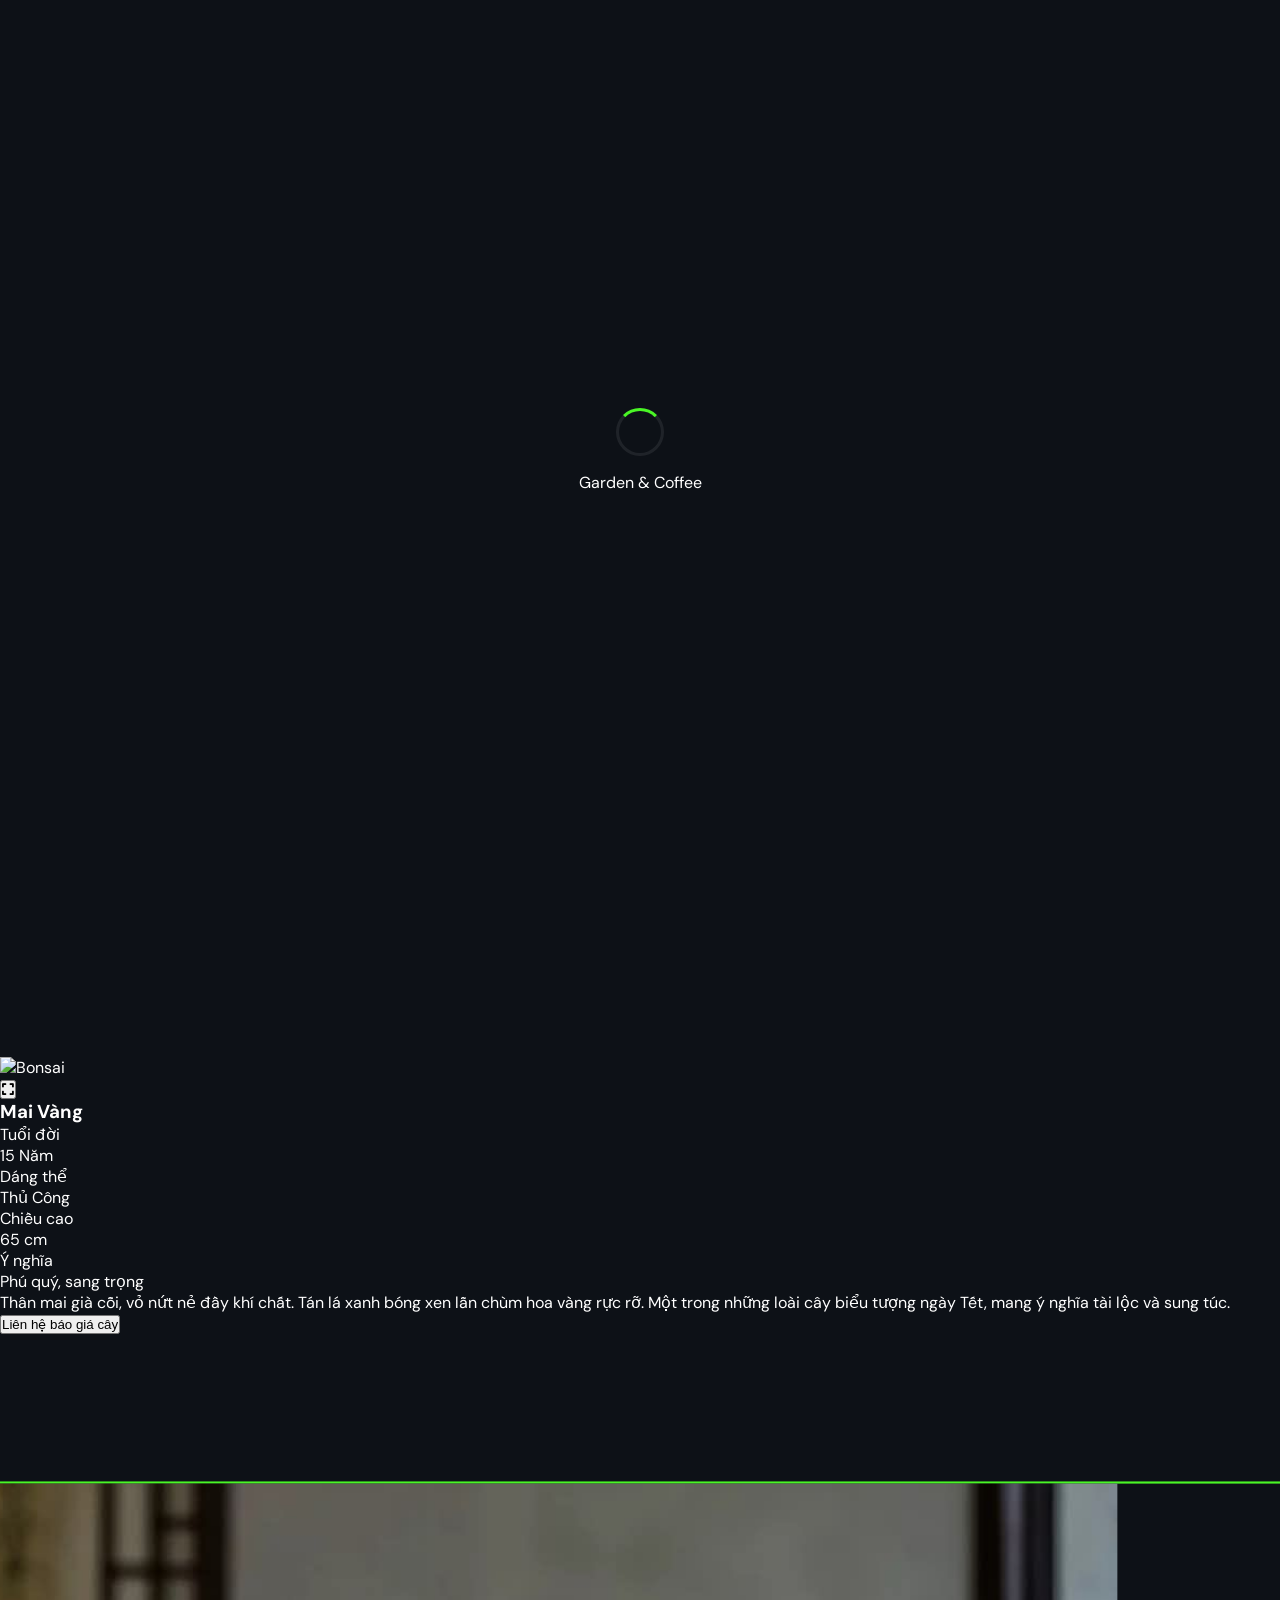
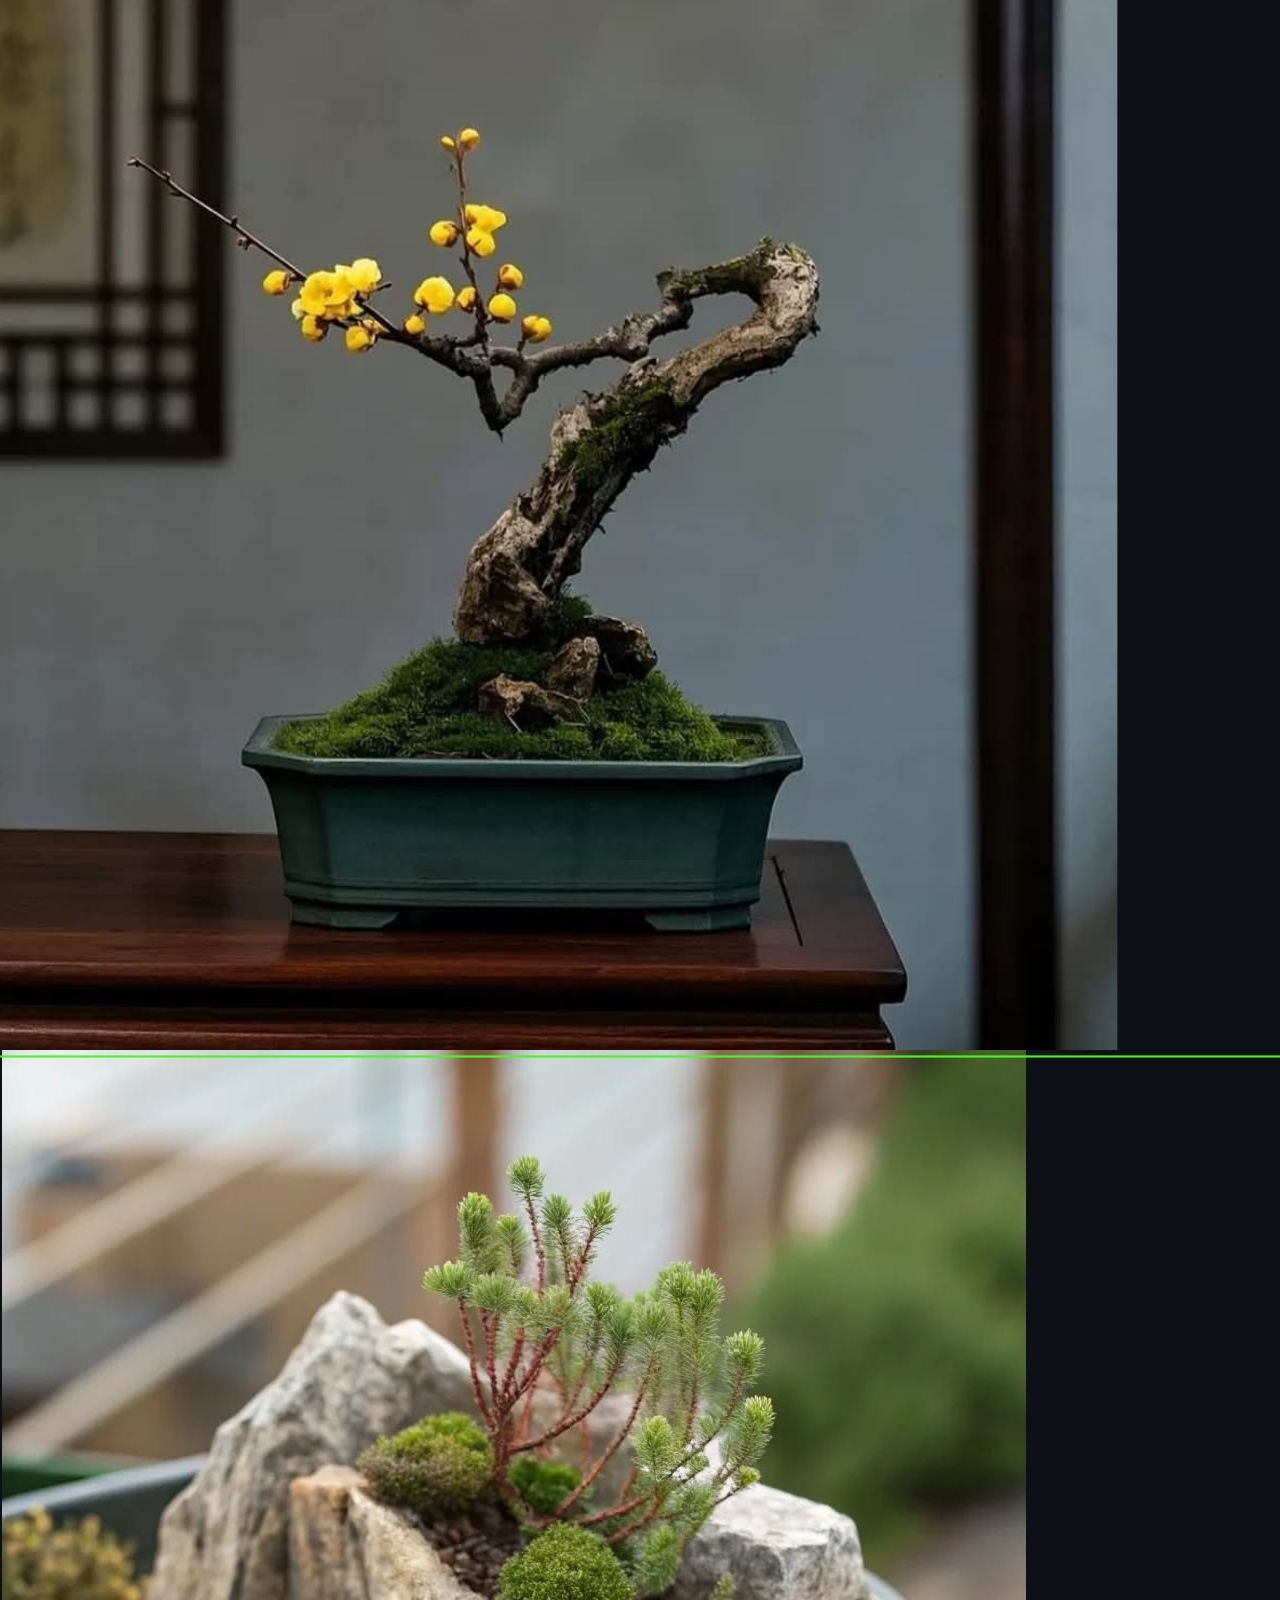
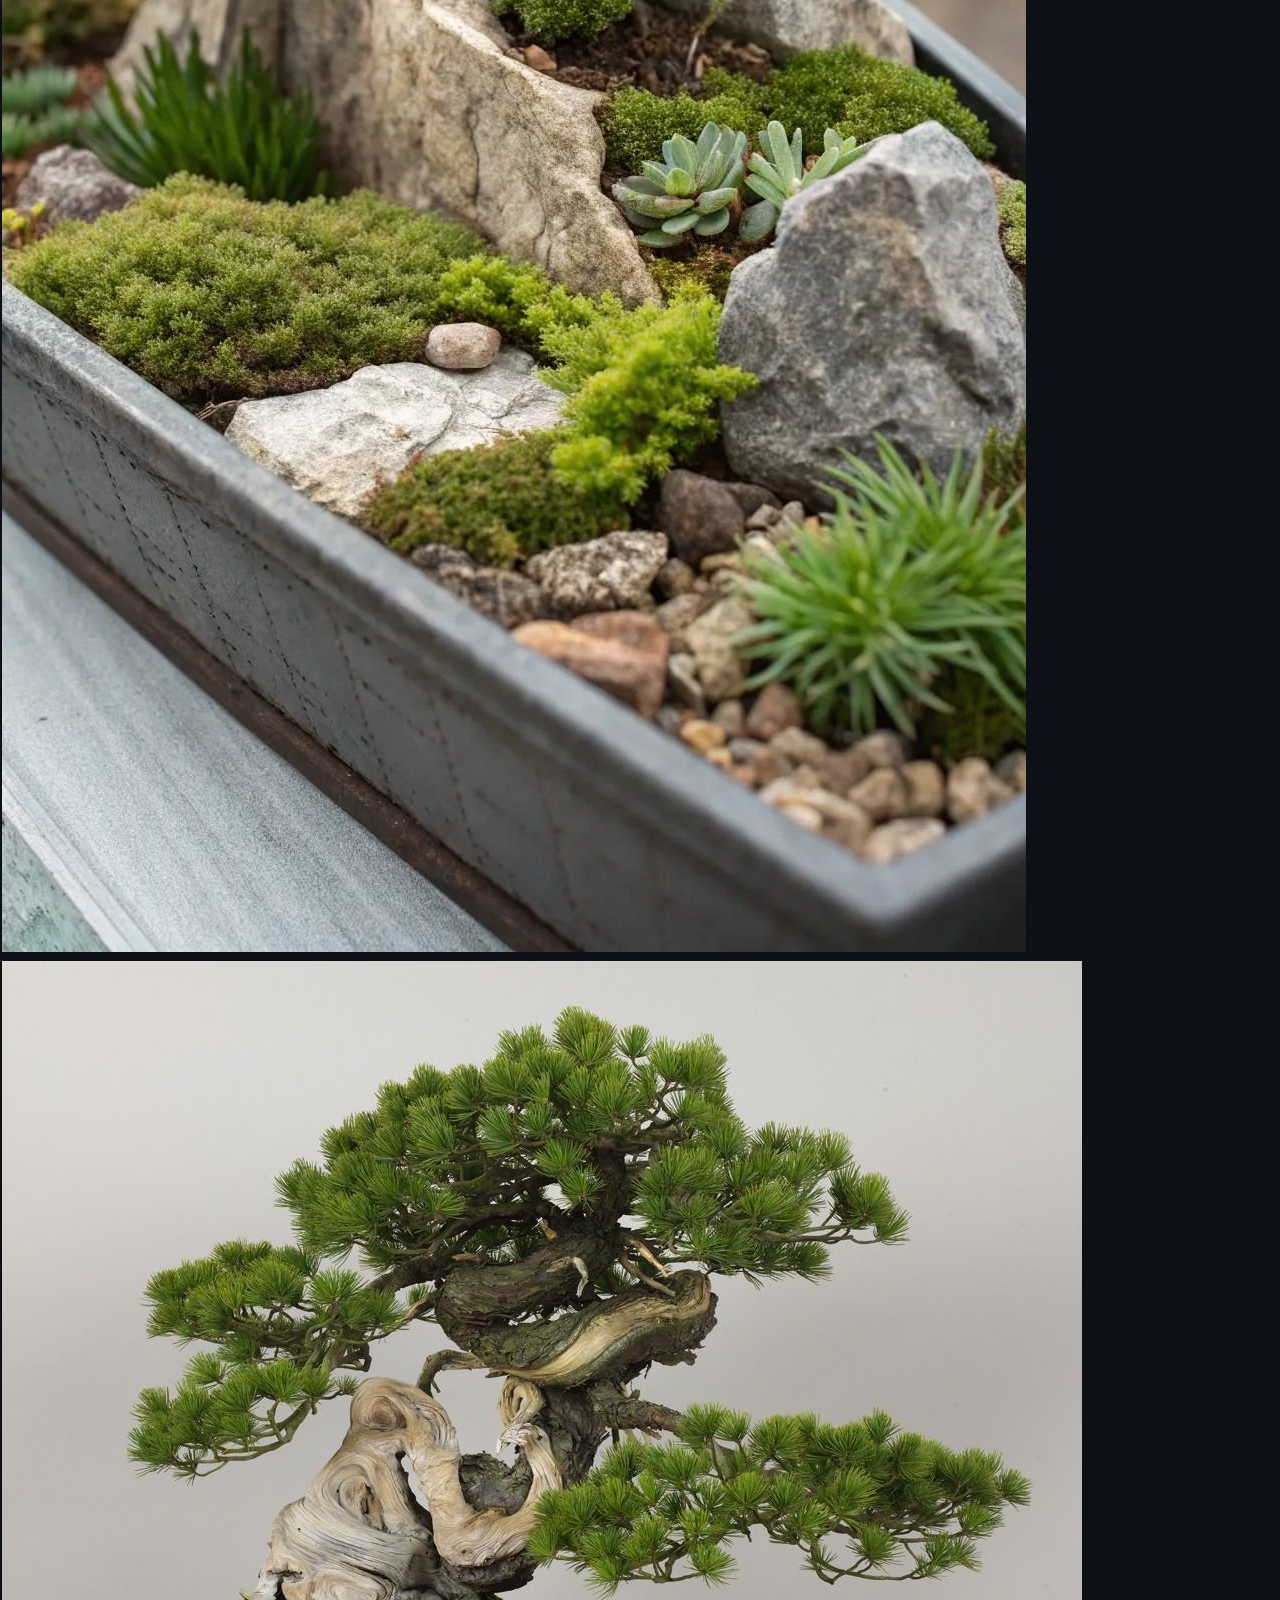
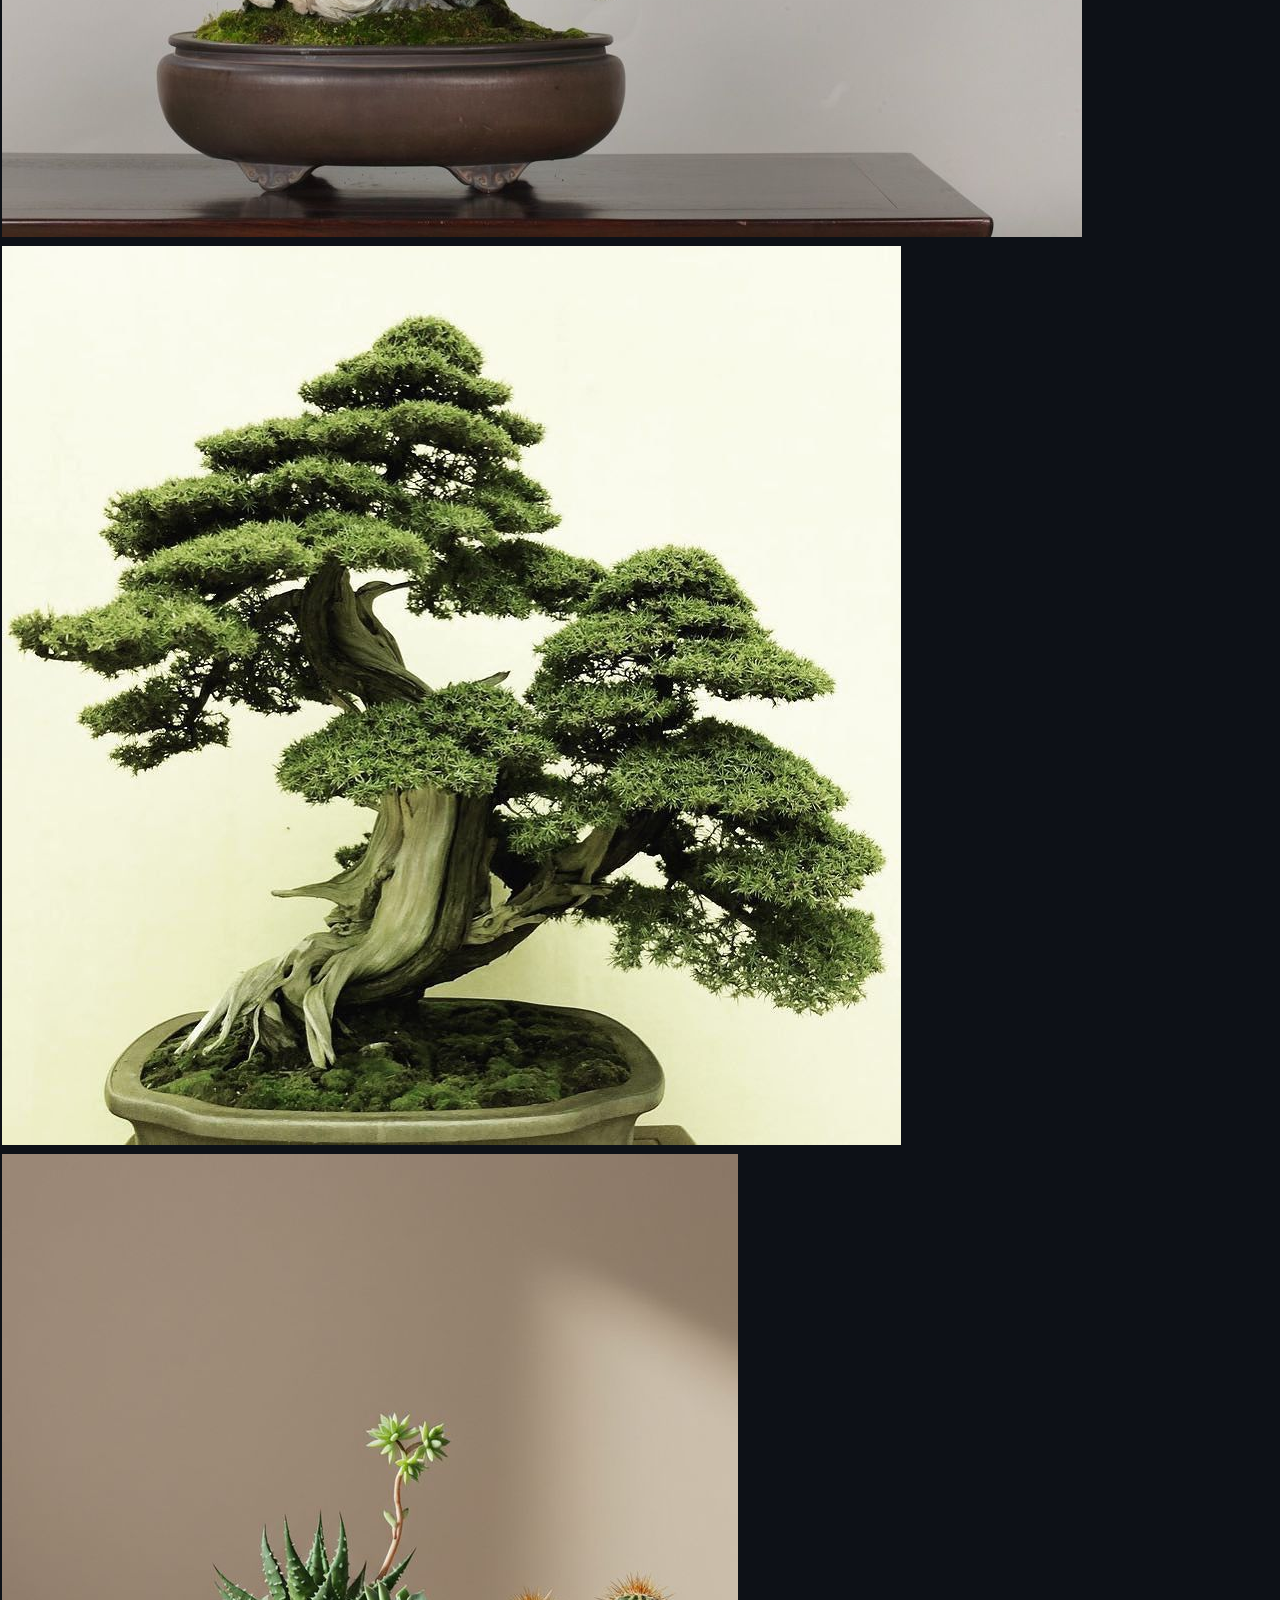
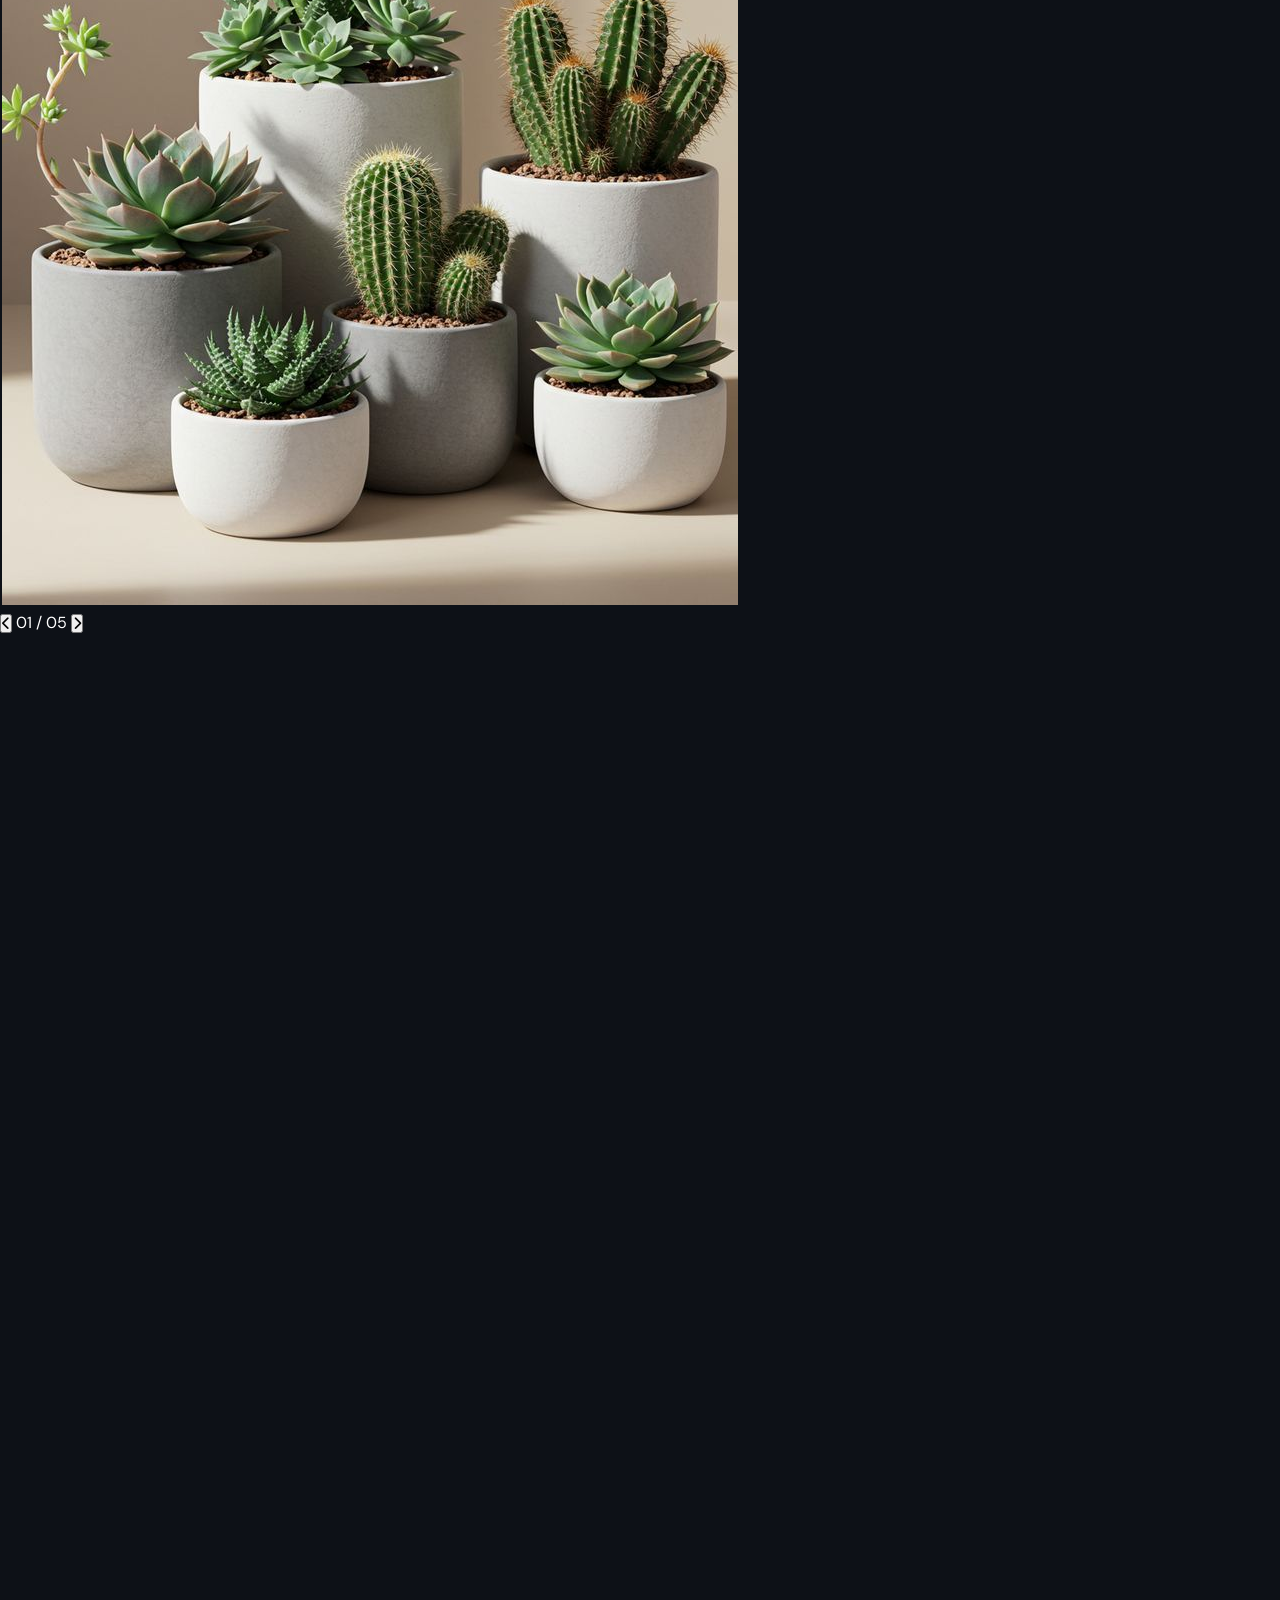
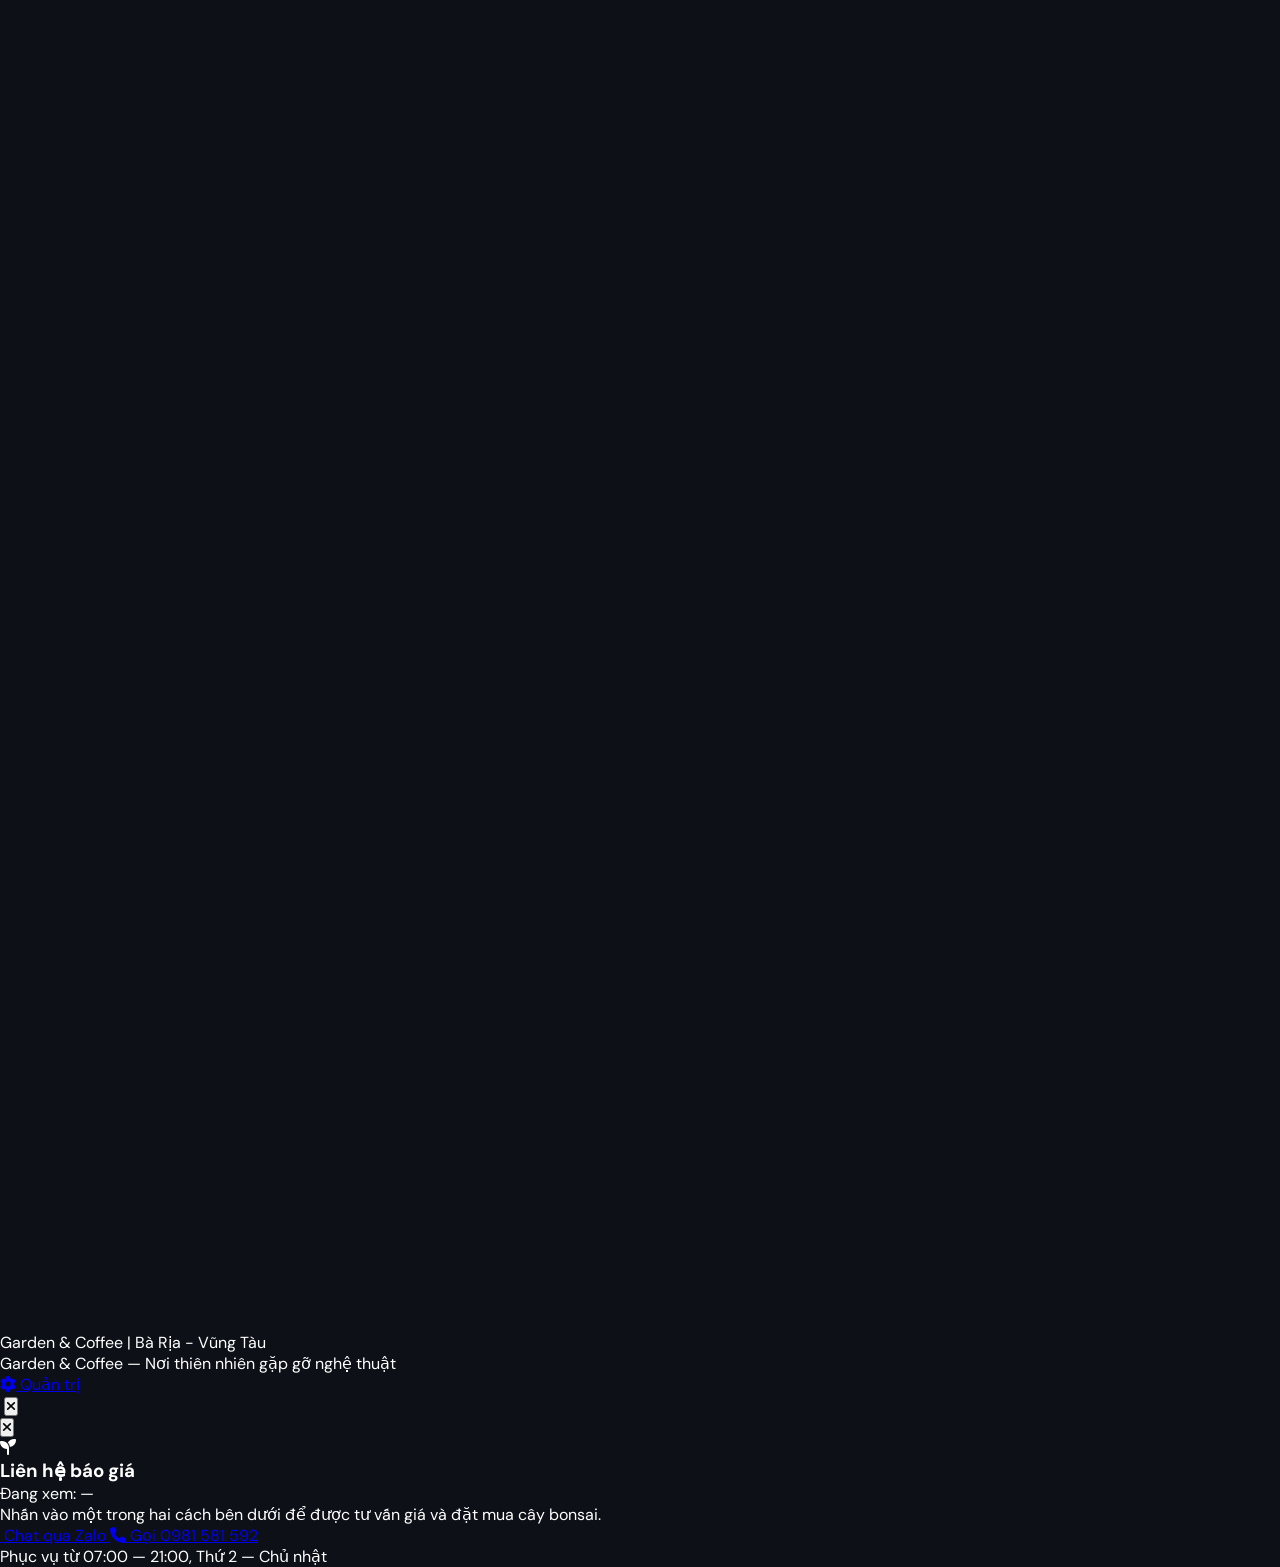
==== commit db6d877e: "Update index.html" ====
--- a/index.html
+++ b/index.html
@@ -161,7 +161,7 @@
           <p class="fade-up text-white/50 text-lg font-light max-w-2xl">Ngồi giữa vườn xanh, thưởng một ly cà phê thơm ngon và cảm nhận những điều bình dị nhất của cuộc sống.</p>
         </div>
         <div class="grid md:grid-cols-2 gap-8">
-          <div class="fade-up relative rounded-2xl overflow-hidden" style="min-height:400px;">
+          <div id="coffee-photo" class="fade-up relative rounded-2xl overflow-hidden" style="min-height:400px;">
             <img src="./img/cf.jpg" alt="Không gian quán cà phê sân vườn" class="w-full h-full object-cover" loading="lazy">
             <div class="absolute inset-0 bg-gradient-to-tr from-g-bg/60 to-transparent"></div>
             <div class="absolute bottom-6 left-6 right-6">
--- a/css/style.css
+++ b/css/style.css
@@ -8,6 +8,14 @@
 body {
   background: var(--bg); color: var(--fg);
   font-family: 'DM Sans', sans-serif; overflow-x: hidden;
+  width: 100%;
+}
+
+/* Fallback chiều cao động cho di động: tránh layout bị nhảy/giật khi
+   thanh địa chỉ trình duyệt (Safari/Chrome mobile) ẩn/hiện lúc cuộn. */
+.min-h-screen { min-height: 100vh; }
+@supports (height: 100dvh) {
+  .min-h-screen { min-height: 100dvh; }
 }
 ::selection { background: var(--neon); color: #000; }
 ::-webkit-scrollbar { width: 6px; }
@@ -94,8 +102,59 @@
 }
 
 @media (max-width: 768px) {
-  .collection-split { flex-direction: column !important; }
+  /* Khu vực "Bộ sưu tập": trước đây ảnh + thông tin dùng chung 1 chiều cao
+     cố định (clamp 340-520px) nên khi xếp chồng dọc trên điện thoại, cả
+     ảnh lẫn phần thông tin (4 ô số liệu + mô tả + nút) bị bóp/tràn ra ngoài.
+     Bỏ chiều cao ép buộc, để mỗi phần tự co giãn theo nội dung. */
+  .collection-split {
+    flex-direction: column !important;
+    height: auto !important;
+    gap: 20px !important;
+  }
   .collection-split > div { width: 100% !important; }
+  .collection-split > div:first-child {
+    height: 60vh;
+    max-height: 340px;
+  }
+  @supports (height: 60dvh) {
+    .collection-split > div:first-child { height: 60dvh; }
+  }
+
+  /* Ảnh minh hoạ khu cà phê: 400px cố định quá cao trên màn hình nhỏ,
+     khiến người dùng phải cuộn nhiều trước khi thấy menu. */
+  #coffee-photo { min-height: 260px !important; }
+
+  /* Vùng chạm (tap target) tối thiểu ~44px theo khuyến nghị cho di động —
+     các nút mũi tên trước/sau, nút phóng to ảnh trước đó chỉ 32px. */
+  #prev-slide, #next-slide {
+    width: 44px !important; height: 44px !important;
+  }
+  #btn-lightbox {
+    width: 44px !important; height: 44px !important;
+  }
+  #mobile-menu-btn { padding: 8px; margin: -8px; }
+  .mobile-link { padding: 10px 0; display: block; }
+
+  /* Thanh thumbnail: thu nhỏ đôi chút và giữ khoảng cách với cụm nút
+     điều hướng để không bị chật trên màn hình hẹp (<380px). */
+  #thumbnail-bar { gap: 8px !important; }
+  .thumb-item { width: 64px !important; height: 64px !important; }
+
+}
+
+/* Điện thoại xoay ngang / màn hình thấp: min-h-screen ở Hero khiến nội dung
+   bị đẩy quá xa và chỉ báo "Cuộn xuống" đè lên nút CTA. Giảm padding và bỏ
+   ép chiều cao tối thiểu trong trường hợp này. */
+@media (max-width: 900px) and (max-height: 480px) {
+  #hero { min-height: auto !important; padding-top: 80px; padding-bottom: 48px; }
+  #hero > .max-w-7xl { padding-top: 0 !important; }
+  #hero .absolute.bottom-8 { display: none; }
+}
+
+@media (max-width: 380px) {
+  #thumbnail-bar { gap: 6px !important; }
+  .thumb-item { width: 56px !important; height: 56px !important; }
+  #slide-counter { min-width: 40px !important; font-size: 11px; }
 }
 
 @media (prefers-reduced-motion: reduce) {
